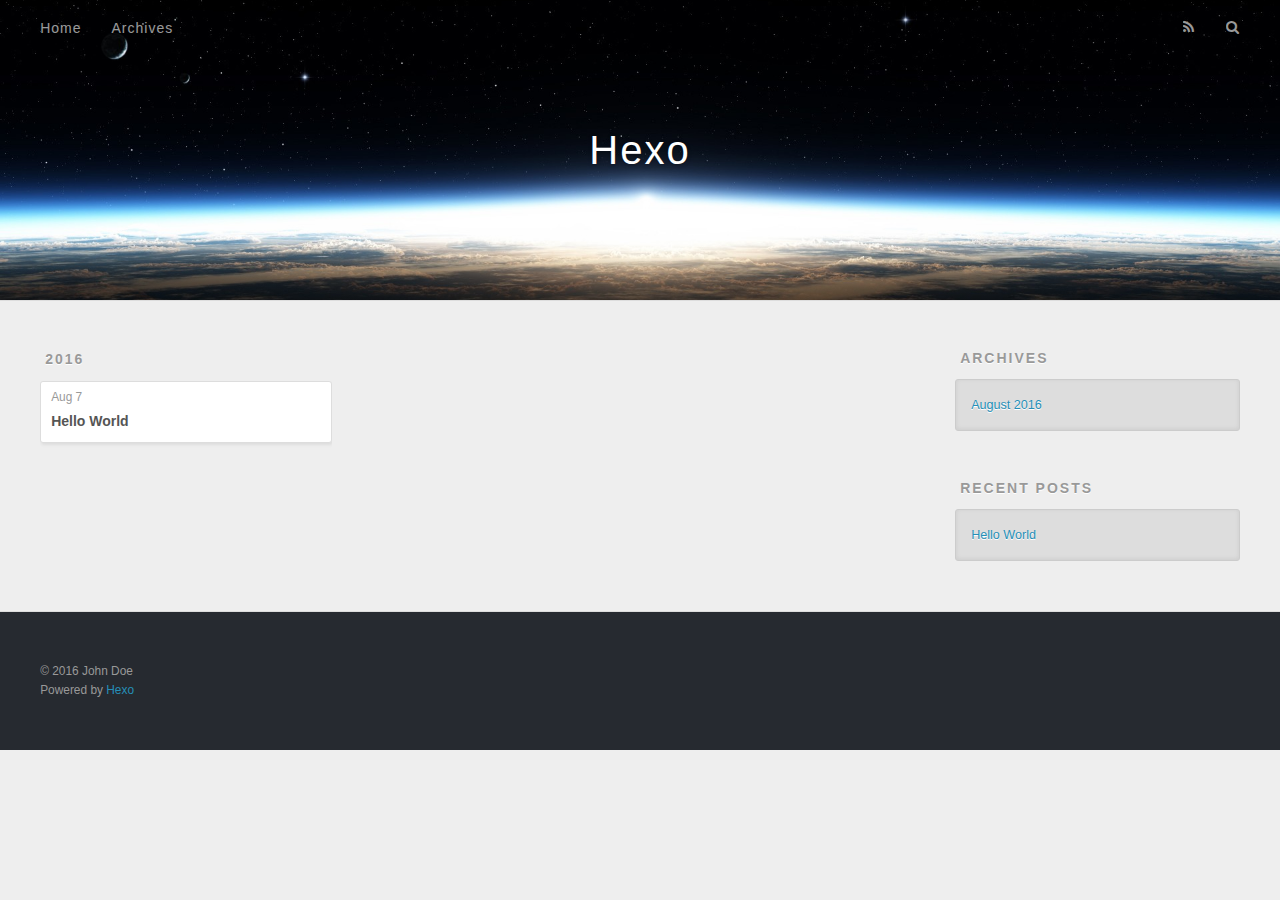
==== archives/index.html @ 3ae30cea "Site updated: 2016-08-07 13:28:28" ====
<!DOCTYPE html>
<html>
<head>
  <meta charset="utf-8">
  
  <title>Archives | Hexo</title>
  <meta name="viewport" content="width=device-width, initial-scale=1, maximum-scale=1">
  <meta property="og:type" content="website">
<meta property="og:title" content="Hexo">
<meta property="og:url" content="http://yoursite.com/archives/index.html">
<meta property="og:site_name" content="Hexo">
<meta name="twitter:card" content="summary">
<meta name="twitter:title" content="Hexo">
  
    <link rel="alternate" href="/atom.xml" title="Hexo" type="application/atom+xml">
  
  
    <link rel="icon" href="/favicon.png">
  
  
    <link href="//fonts.googleapis.com/css?family=Source+Code+Pro" rel="stylesheet" type="text/css">
  
  <link rel="stylesheet" href="/css/style.css">
  

</head>

<body>
  <div id="container">
    <div id="wrap">
      <header id="header">
  <div id="banner"></div>
  <div id="header-outer" class="outer">
    <div id="header-title" class="inner">
      <h1 id="logo-wrap">
        <a href="/" id="logo">Hexo</a>
      </h1>
      
    </div>
    <div id="header-inner" class="inner">
      <nav id="main-nav">
        <a id="main-nav-toggle" class="nav-icon"></a>
        
          <a class="main-nav-link" href="/">Home</a>
        
          <a class="main-nav-link" href="/archives">Archives</a>
        
      </nav>
      <nav id="sub-nav">
        
          <a id="nav-rss-link" class="nav-icon" href="/atom.xml" title="RSS Feed"></a>
        
        <a id="nav-search-btn" class="nav-icon" title="Search"></a>
      </nav>
      <div id="search-form-wrap">
        <form action="//google.com/search" method="get" accept-charset="UTF-8" class="search-form"><input type="search" name="q" results="0" class="search-form-input" placeholder="Search"><button type="submit" class="search-form-submit">&#xF002;</button><input type="hidden" name="sitesearch" value="http://yoursite.com"></form>
      </div>
    </div>
  </div>
</header>
      <div class="outer">
        <section id="main">
  
  
    
    
      
      
      <section class="archives-wrap">
        <div class="archive-year-wrap">
          <a href="/archives/2016" class="archive-year">2016</a>
        </div>
        <div class="archives">
    
    <article class="archive-article archive-type-post">
  <div class="archive-article-inner">
    <header class="archive-article-header">
      <a href="/2016/08/07/hello-world/" class="archive-article-date">
  <time datetime="2016-08-07T04:17:36.075Z" itemprop="datePublished">Aug 7</time>
</a>
      
  
    <h1 itemprop="name">
      <a class="archive-article-title" href="/2016/08/07/hello-world/">Hello World</a>
    </h1>
  

    </header>
  </div>
</article>
  
  
    </div></section>
  

</section>
        
          <aside id="sidebar">
  
    

  
    

  
    
  
    
  <div class="widget-wrap">
    <h3 class="widget-title">Archives</h3>
    <div class="widget">
      <ul class="archive-list"><li class="archive-list-item"><a class="archive-list-link" href="/archives/2016/08/">August 2016</a></li></ul>
    </div>
  </div>


  
    
  <div class="widget-wrap">
    <h3 class="widget-title">Recent Posts</h3>
    <div class="widget">
      <ul>
        
          <li>
            <a href="/2016/08/07/hello-world/">Hello World</a>
          </li>
        
      </ul>
    </div>
  </div>

  
</aside>
        
      </div>
      <footer id="footer">
  
  <div class="outer">
    <div id="footer-info" class="inner">
      &copy; 2016 John Doe<br>
      Powered by <a href="http://hexo.io/" target="_blank">Hexo</a>
    </div>
  </div>
</footer>
    </div>
    <nav id="mobile-nav">
  
    <a href="/" class="mobile-nav-link">Home</a>
  
    <a href="/archives" class="mobile-nav-link">Archives</a>
  
</nav>
    

<script src="//ajax.googleapis.com/ajax/libs/jquery/2.0.3/jquery.min.js"></script>


  <link rel="stylesheet" href="/fancybox/jquery.fancybox.css">
  <script src="/fancybox/jquery.fancybox.pack.js"></script>


<script src="/js/script.js"></script>

  </div>
</body>
</html>
---- css/style.css ----
body {
  width: 100%;
}
body:before,
body:after {
  content: "";
  display: table;
}
body:after {
  clear: both;
}
html,
body,
div,
span,
applet,
object,
iframe,
h1,
h2,
h3,
h4,
h5,
h6,
p,
blockquote,
pre,
a,
abbr,
acronym,
address,
big,
cite,
code,
del,
dfn,
em,
img,
ins,
kbd,
q,
s,
samp,
small,
strike,
strong,
sub,
sup,
tt,
var,
dl,
dt,
dd,
ol,
ul,
li,
fieldset,
form,
label,
legend,
table,
caption,
tbody,
tfoot,
thead,
tr,
th,
td {
  margin: 0;
  padding: 0;
  border: 0;
  outline: 0;
  font-weight: inherit;
  font-style: inherit;
  font-family: inherit;
  font-size: 100%;
  vertical-align: baseline;
}
body {
  line-height: 1;
  color: #000;
  background: #fff;
}
ol,
ul {
  list-style: none;
}
table {
  border-collapse: separate;
  border-spacing: 0;
  vertical-align: middle;
}
caption,
th,
td {
  text-align: left;
  font-weight: normal;
  vertical-align: middle;
}
a img {
  border: none;
}
input,
button {
  margin: 0;
  padding: 0;
}
input::-moz-focus-inner,
button::-moz-focus-inner {
  border: 0;
  padding: 0;
}
@font-face {
  font-family: FontAwesome;
  font-style: normal;
  font-weight: normal;
  src: url("fonts/fontawesome-webfont.eot?v=#4.0.3");
  src: url("fonts/fontawesome-webfont.eot?#iefix&v=#4.0.3") format("embedded-opentype"), url("fonts/fontawesome-webfont.woff?v=#4.0.3") format("woff"), url("fonts/fontawesome-webfont.ttf?v=#4.0.3") format("truetype"), url("fonts/fontawesome-webfont.svg#fontawesomeregular?v=#4.0.3") format("svg");
}
html,
body,
#container {
  height: 100%;
}
body {
  background: #eee;
  font: 14px "Helvetica Neue", Helvetica, Arial, sans-serif;
  -webkit-text-size-adjust: 100%;
}
.outer {
  max-width: 1220px;
  margin: 0 auto;
  padding: 0 20px;
}
.outer:before,
.outer:after {
  content: "";
  display: table;
}
.outer:after {
  clear: both;
}
.inner {
  display: inline;
  float: left;
  width: 98.33333333333333%;
  margin: 0 0.833333333333333%;
}
.left,
.alignleft {
  float: left;
}
.right,
.alignright {
  float: right;
}
.clear {
  clear: both;
}
#container {
  position: relative;
}
.mobile-nav-on {
  overflow: hidden;
}
#wrap {
  height: 100%;
  width: 100%;
  position: absolute;
  top: 0;
  left: 0;
  -webkit-transition: 0.2s ease-out;
  -moz-transition: 0.2s ease-out;
  -ms-transition: 0.2s ease-out;
  transition: 0.2s ease-out;
  z-index: 1;
  background: #eee;
}
.mobile-nav-on #wrap {
  left: 280px;
}
@media screen and (min-width: 768px) {
  #main {
    display: inline;
    float: left;
    width: 73.33333333333333%;
    margin: 0 0.833333333333333%;
  }
}
.article-date,
.article-category-link,
.archive-year,
.widget-title {
  text-decoration: none;
  text-transform: uppercase;
  letter-spacing: 2px;
  color: #999;
  margin-bottom: 1em;
  margin-left: 5px;
  line-height: 1em;
  text-shadow: 0 1px #fff;
  font-weight: bold;
}
.article-inner,
.archive-article-inner {
  background: #fff;
  -webkit-box-shadow: 1px 2px 3px #ddd;
  box-shadow: 1px 2px 3px #ddd;
  border: 1px solid #ddd;
  border-radius: 3px;
}
.article-entry h1,
.widget h1 {
  font-size: 2em;
}
.article-entry h2,
.widget h2 {
  font-size: 1.5em;
}
.article-entry h3,
.widget h3 {
  font-size: 1.3em;
}
.article-entry h4,
.widget h4 {
  font-size: 1.2em;
}
.article-entry h5,
.widget h5 {
  font-size: 1em;
}
.article-entry h6,
.widget h6 {
  font-size: 1em;
  color: #999;
}
.article-entry hr,
.widget hr {
  border: 1px dashed #ddd;
}
.article-entry strong,
.widget strong {
  font-weight: bold;
}
.article-entry em,
.widget em,
.article-entry cite,
.widget cite {
  font-style: italic;
}
.article-entry sup,
.widget sup,
.article-entry sub,
.widget sub {
  font-size: 0.75em;
  line-height: 0;
  position: relative;
  vertical-align: baseline;
}
.article-entry sup,
.widget sup {
  top: -0.5em;
}
.article-entry sub,
.widget sub {
  bottom: -0.2em;
}
.article-entry small,
.widget small {
  font-size: 0.85em;
}
.article-entry acronym,
.widget acronym,
.article-entry abbr,
.widget abbr {
  border-bottom: 1px dotted;
}
.article-entry ul,
.widget ul,
.article-entry ol,
.widget ol,
.article-entry dl,
.widget dl {
  margin: 0 20px;
  line-height: 1.6em;
}
.article-entry ul ul,
.widget ul ul,
.article-entry ol ul,
.widget ol ul,
.article-entry ul ol,
.widget ul ol,
.article-entry ol ol,
.widget ol ol {
  margin-top: 0;
  margin-bottom: 0;
}
.article-entry ul,
.widget ul {
  list-style: disc;
}
.article-entry ol,
.widget ol {
  list-style: decimal;
}
.article-entry dt,
.widget dt {
  font-weight: bold;
}
#header {
  height: 300px;
  position: relative;
  border-bottom: 1px solid #ddd;
}
#header:before,
#header:after {
  content: "";
  position: absolute;
  left: 0;
  right: 0;
  height: 40px;
}
#header:before {
  top: 0;
  background: -webkit-linear-gradient(rgba(0,0,0,0.2), transparent);
  background: -moz-linear-gradient(rgba(0,0,0,0.2), transparent);
  background: -ms-linear-gradient(rgba(0,0,0,0.2), transparent);
  background: linear-gradient(rgba(0,0,0,0.2), transparent);
}
#header:after {
  bottom: 0;
  background: -webkit-linear-gradient(transparent, rgba(0,0,0,0.2));
  background: -moz-linear-gradient(transparent, rgba(0,0,0,0.2));
  background: -ms-linear-gradient(transparent, rgba(0,0,0,0.2));
  background: linear-gradient(transparent, rgba(0,0,0,0.2));
}
#header-outer {
  height: 100%;
  position: relative;
}
#header-inner {
  position: relative;
  overflow: hidden;
}
#banner {
  position: absolute;
  top: 0;
  left: 0;
  width: 100%;
  height: 100%;
  background: url("images/banner.jpg") center #000;
  -webkit-background-size: cover;
  -moz-background-size: cover;
  background-size: cover;
  z-index: -1;
}
#header-title {
  text-align: center;
  height: 40px;
  position: absolute;
  top: 50%;
  left: 0;
  margin-top: -20px;
}
#logo,
#subtitle {
  text-decoration: none;
  color: #fff;
  font-weight: 300;
  text-shadow: 0 1px 4px rgba(0,0,0,0.3);
}
#logo {
  font-size: 40px;
  line-height: 40px;
  letter-spacing: 2px;
}
#subtitle {
  font-size: 16px;
  line-height: 16px;
  letter-spacing: 1px;
}
#subtitle-wrap {
  margin-top: 16px;
}
#main-nav {
  float: left;
  margin-left: -15px;
}
.nav-icon,
.main-nav-link {
  float: left;
  color: #fff;
  opacity: 0.6;
  text-decoration: none;
  text-shadow: 0 1px rgba(0,0,0,0.2);
  -webkit-transition: opacity 0.2s;
  -moz-transition: opacity 0.2s;
  -ms-transition: opacity 0.2s;
  transition: opacity 0.2s;
  display: block;
  padding: 20px 15px;
}
.nav-icon:hover,
.main-nav-link:hover {
  opacity: 1;
}
.nav-icon {
  font-family: FontAwesome;
  text-align: center;
  font-size: 14px;
  width: 14px;
  height: 14px;
  padding: 20px 15px;
  position: relative;
  cursor: pointer;
}
.main-nav-link {
  font-weight: 300;
  letter-spacing: 1px;
}
@media screen and (max-width: 479px) {
  .main-nav-link {
    display: none;
  }
}
#main-nav-toggle {
  display: none;
}
#main-nav-toggle:before {
  content: "\f0c9";
}
@media screen and (max-width: 479px) {
  #main-nav-toggle {
    display: block;
  }
}
#sub-nav {
  float: right;
  margin-right: -15px;
}
#nav-rss-link:before {
  content: "\f09e";
}
#nav-search-btn:before {
  content: "\f002";
}
#search-form-wrap {
  position: absolute;
  top: 15px;
  width: 150px;
  height: 30px;
  right: -150px;
  opacity: 0;
  -webkit-transition: 0.2s ease-out;
  -moz-transition: 0.2s ease-out;
  -ms-transition: 0.2s ease-out;
  transition: 0.2s ease-out;
}
#search-form-wrap.on {
  opacity: 1;
  right: 0;
}
@media screen and (max-width: 479px) {
  #search-form-wrap {
    width: 100%;
    right: -100%;
  }
}
.search-form {
  position: absolute;
  top: 0;
  left: 0;
  right: 0;
  background: #fff;
  padding: 5px 15px;
  border-radius: 15px;
  -webkit-box-shadow: 0 0 10px rgba(0,0,0,0.3);
  box-shadow: 0 0 10px rgba(0,0,0,0.3);
}
.search-form-input {
  border: none;
  background: none;
  color: #555;
  width: 100%;
  font: 13px "Helvetica Neue", Helvetica, Arial, sans-serif;
  outline: none;
}
.search-form-input::-webkit-search-results-decoration,
.search-form-input::-webkit-search-cancel-button {
  -webkit-appearance: none;
}
.search-form-submit {
  position: absolute;
  top: 50%;
  right: 10px;
  margin-top: -7px;
  font: 13px FontAwesome;
  border: none;
  background: none;
  color: #bbb;
  cursor: pointer;
}
.search-form-submit:hover,
.search-form-submit:focus {
  color: #777;
}
.article {
  margin: 50px 0;
}
.article-inner {
  overflow: hidden;
}
.article-meta:before,
.article-meta:after {
  content: "";
  display: table;
}
.article-meta:after {
  clear: both;
}
.article-date {
  float: left;
}
.article-category {
  float: left;
  line-height: 1em;
  color: #ccc;
  text-shadow: 0 1px #fff;
  margin-left: 8px;
}
.article-category:before {
  content: "\2022";
}
.article-category-link {
  margin: 0 12px 1em;
}
.article-header {
  padding: 20px 20px 0;
}
.article-title {
  text-decoration: none;
  font-size: 2em;
  font-weight: bold;
  color: #555;
  line-height: 1.1em;
  -webkit-transition: color 0.2s;
  -moz-transition: color 0.2s;
  -ms-transition: color 0.2s;
  transition: color 0.2s;
}
a.article-title:hover {
  color: #258fb8;
}
.article-entry {
  color: #555;
  padding: 0 20px;
}
.article-entry:before,
.article-entry:after {
  content: "";
  display: table;
}
.article-entry:after {
  clear: both;
}
.article-entry p,
.article-entry table {
  line-height: 1.6em;
  margin: 1.6em 0;
}
.article-entry h1,
.article-entry h2,
.article-entry h3,
.article-entry h4,
.article-entry h5,
.article-entry h6 {
  font-weight: bold;
}
.article-entry h1,
.article-entry h2,
.article-entry h3,
.article-entry h4,
.article-entry h5,
.article-entry h6 {
  line-height: 1.1em;
  margin: 1.1em 0;
}
.article-entry a {
  color: #258fb8;
  text-decoration: none;
}
.article-entry a:hover {
  text-decoration: underline;
}
.article-entry ul,
.article-entry ol,
.article-entry dl {
  margin-top: 1.6em;
  margin-bottom: 1.6em;
}
.article-entry img,
.article-entry video {
  max-width: 100%;
  height: auto;
  display: block;
  margin: auto;
}
.article-entry iframe {
  border: none;
}
.article-entry table {
  width: 100%;
  border-collapse: collapse;
  border-spacing: 0;
}
.article-entry th {
  font-weight: bold;
  border-bottom: 3px solid #ddd;
  padding-bottom: 0.5em;
}
.article-entry td {
  border-bottom: 1px solid #ddd;
  padding: 10px 0;
}
.article-entry blockquote {
  font-family: Georgia, "Times New Roman", serif;
  font-size: 1.4em;
  margin: 1.6em 20px;
  text-align: center;
}
.article-entry blockquote footer {
  font-size: 14px;
  margin: 1.6em 0;
  font-family: "Helvetica Neue", Helvetica, Arial, sans-serif;
}
.article-entry blockquote footer cite:before {
  content: "—";
  padding: 0 0.5em;
}
.article-entry .pullquote {
  text-align: left;
  width: 45%;
  margin: 0;
}
.article-entry .pullquote.left {
  margin-left: 0.5em;
  margin-right: 1em;
}
.article-entry .pullquote.right {
  margin-right: 0.5em;
  margin-left: 1em;
}
.article-entry .caption {
  color: #999;
  display: block;
  font-size: 0.9em;
  margin-top: 0.5em;
  position: relative;
  text-align: center;
}
.article-entry .video-container {
  position: relative;
  padding-top: 56.25%;
  height: 0;
  overflow: hidden;
}
.article-entry .video-container iframe,
.article-entry .video-container object,
.article-entry .video-container embed {
  position: absolute;
  top: 0;
  left: 0;
  width: 100%;
  height: 100%;
  margin-top: 0;
}
.article-more-link a {
  display: inline-block;
  line-height: 1em;
  padding: 6px 15px;
  border-radius: 15px;
  background: #eee;
  color: #999;
  text-shadow: 0 1px #fff;
  text-decoration: none;
}
.article-more-link a:hover {
  background: #258fb8;
  color: #fff;
  text-decoration: none;
  text-shadow: 0 1px #1e7293;
}
.article-footer {
  font-size: 0.85em;
  line-height: 1.6em;
  border-top: 1px solid #ddd;
  padding-top: 1.6em;
  margin: 0 20px 20px;
}
.article-footer:before,
.article-footer:after {
  content: "";
  display: table;
}
.article-footer:after {
  clear: both;
}
.article-footer a {
  color: #999;
  text-decoration: none;
}
.article-footer a:hover {
  color: #555;
}
.article-tag-list-item {
  float: left;
  margin-right: 10px;
}
.article-tag-list-link:before {
  content: "#";
}
.article-comment-link {
  float: right;
}
.article-comment-link:before {
  content: "\f075";
  font-family: FontAwesome;
  padding-right: 8px;
}
.article-share-link {
  cursor: pointer;
  float: right;
  margin-left: 20px;
}
.article-share-link:before {
  content: "\f064";
  font-family: FontAwesome;
  padding-right: 6px;
}
#article-nav {
  position: relative;
}
#article-nav:before,
#article-nav:after {
  content: "";
  display: table;
}
#article-nav:after {
  clear: both;
}
@media screen and (min-width: 768px) {
  #article-nav {
    margin: 50px 0;
  }
  #article-nav:before {
    width: 8px;
    height: 8px;
    position: absolute;
    top: 50%;
    left: 50%;
    margin-top: -4px;
    margin-left: -4px;
    content: "";
    border-radius: 50%;
    background: #ddd;
    -webkit-box-shadow: 0 1px 2px #fff;
    box-shadow: 0 1px 2px #fff;
  }
}
.article-nav-link-wrap {
  text-decoration: none;
  text-shadow: 0 1px #fff;
  color: #999;
  -webkit-box-sizing: border-box;
  -moz-box-sizing: border-box;
  box-sizing: border-box;
  margin-top: 50px;
  text-align: center;
  display: block;
}
.article-nav-link-wrap:hover {
  color: #555;
}
@media screen and (min-width: 768px) {
  .article-nav-link-wrap {
    width: 50%;
    margin-top: 0;
  }
}
@media screen and (min-width: 768px) {
  #article-nav-newer {
    float: left;
    text-align: right;
    padding-right: 20px;
  }
}
@media screen and (min-width: 768px) {
  #article-nav-older {
    float: right;
    text-align: left;
    padding-left: 20px;
  }
}
.article-nav-caption {
  text-transform: uppercase;
  letter-spacing: 2px;
  color: #ddd;
  line-height: 1em;
  font-weight: bold;
}
#article-nav-newer .article-nav-caption {
  margin-right: -2px;
}
.article-nav-title {
  font-size: 0.85em;
  line-height: 1.6em;
  margin-top: 0.5em;
}
.article-share-box {
  position: absolute;
  display: none;
  background: #fff;
  -webkit-box-shadow: 1px 2px 10px rgba(0,0,0,0.2);
  box-shadow: 1px 2px 10px rgba(0,0,0,0.2);
  border-radius: 3px;
  margin-left: -145px;
  overflow: hidden;
  z-index: 1;
}
.article-share-box.on {
  display: block;
}
.article-share-input {
  width: 100%;
  background: none;
  -webkit-box-sizing: border-box;
  -moz-box-sizing: border-box;
  box-sizing: border-box;
  font: 14px "Helvetica Neue", Helvetica, Arial, sans-serif;
  padding: 0 15px;
  color: #555;
  outline: none;
  border: 1px solid #ddd;
  border-radius: 3px 3px 0 0;
  height: 36px;
  line-height: 36px;
}
.article-share-links {
  background: #eee;
}
.article-share-links:before,
.article-share-links:after {
  content: "";
  display: table;
}
.article-share-links:after {
  clear: both;
}
.article-share-twitter,
.article-share-facebook,
.article-share-pinterest,
.article-share-google {
  width: 50px;
  height: 36px;
  display: block;
  float: left;
  position: relative;
  color: #999;
  text-shadow: 0 1px #fff;
}
.article-share-twitter:before,
.article-share-facebook:before,
.article-share-pinterest:before,
.article-share-google:before {
  font-size: 20px;
  font-family: FontAwesome;
  width: 20px;
  height: 20px;
  position: absolute;
  top: 50%;
  left: 50%;
  margin-top: -10px;
  margin-left: -10px;
  text-align: center;
}
.article-share-twitter:hover,
.article-share-facebook:hover,
.article-share-pinterest:hover,
.article-share-google:hover {
  color: #fff;
}
.article-share-twitter:before {
  content: "\f099";
}
.article-share-twitter:hover {
  background: #00aced;
  text-shadow: 0 1px #008abe;
}
.article-share-facebook:before {
  content: "\f09a";
}
.article-share-facebook:hover {
  background: #3b5998;
  text-shadow: 0 1px #2f477a;
}
.article-share-pinterest:before {
  content: "\f0d2";
}
.article-share-pinterest:hover {
  background: #cb2027;
  text-shadow: 0 1px #a21a1f;
}
.article-share-google:before {
  content: "\f0d5";
}
.article-share-google:hover {
  background: #dd4b39;
  text-shadow: 0 1px #be3221;
}
.article-gallery {
  background: #000;
  position: relative;
}
.article-gallery-photos {
  position: relative;
  overflow: hidden;
}
.article-gallery-img {
  display: none;
  max-width: 100%;
}
.article-gallery-img:first-child {
  display: block;
}
.article-gallery-img.loaded {
  position: absolute;
  display: block;
}
.article-gallery-img img {
  display: block;
  max-width: 100%;
  margin: 0 auto;
}
#comments {
  background: #fff;
  -webkit-box-shadow: 1px 2px 3px #ddd;
  box-shadow: 1px 2px 3px #ddd;
  padding: 20px;
  border: 1px solid #ddd;
  border-radius: 3px;
  margin: 50px 0;
}
#comments a {
  color: #258fb8;
}
.archives-wrap {
  margin: 50px 0;
}
.archives:before,
.archives:after {
  content: "";
  display: table;
}
.archives:after {
  clear: both;
}
.archive-year-wrap {
  margin-bottom: 1em;
}
.archives {
  -webkit-column-gap: 10px;
  -moz-column-gap: 10px;
  column-gap: 10px;
}
@media screen and (min-width: 480px) and (max-width: 767px) {
  .archives {
    -webkit-column-count: 2;
    -moz-column-count: 2;
    column-count: 2;
  }
}
@media screen and (min-width: 768px) {
  .archives {
    -webkit-column-count: 3;
    -moz-column-count: 3;
    column-count: 3;
  }
}
.archive-article {
  -webkit-column-break-inside: avoid;
  page-break-inside: avoid;
  overflow: hidden;
  break-inside: avoid-column;
}
.archive-article-inner {
  padding: 10px;
  margin-bottom: 15px;
}
.archive-article-title {
  text-decoration: none;
  font-weight: bold;
  color: #555;
  -webkit-transition: color 0.2s;
  -moz-transition: color 0.2s;
  -ms-transition: color 0.2s;
  transition: color 0.2s;
  line-height: 1.6em;
}
.archive-article-title:hover {
  color: #258fb8;
}
.archive-article-footer {
  margin-top: 1em;
}
.archive-article-date {
  color: #999;
  text-decoration: none;
  font-size: 0.85em;
  line-height: 1em;
  margin-bottom: 0.5em;
  display: block;
}
#page-nav {
  margin: 50px auto;
  background: #fff;
  -webkit-box-shadow: 1px 2px 3px #ddd;
  box-shadow: 1px 2px 3px #ddd;
  border: 1px solid #ddd;
  border-radius: 3px;
  text-align: center;
  color: #999;
  overflow: hidden;
}
#page-nav:before,
#page-nav:after {
  content: "";
  display: table;
}
#page-nav:after {
  clear: both;
}
#page-nav a,
#page-nav span {
  padding: 10px 20px;
  line-height: 1;
  height: 2ex;
}
#page-nav a {
  color: #999;
  text-decoration: none;
}
#page-nav a:hover {
  background: #999;
  color: #fff;
}
#page-nav .prev {
  float: left;
}
#page-nav .next {
  float: right;
}
#page-nav .page-number {
  display: inline-block;
}
@media screen and (max-width: 479px) {
  #page-nav .page-number {
    display: none;
  }
}
#page-nav .current {
  color: #555;
  font-weight: bold;
}
#page-nav .space {
  color: #ddd;
}
#footer {
  background: #262a30;
  padding: 50px 0;
  border-top: 1px solid #ddd;
  color: #999;
}
#footer a {
  color: #258fb8;
  text-decoration: none;
}
#footer a:hover {
  text-decoration: underline;
}
#footer-info {
  line-height: 1.6em;
  font-size: 0.85em;
}
.article-entry pre,
.article-entry .highlight {
  background: #2d2d2d;
  margin: 0 -20px;
  padding: 15px 20px;
  border-style: solid;
  border-color: #ddd;
  border-width: 1px 0;
  overflow: auto;
  color: #ccc;
  line-height: 22.400000000000002px;
}
.article-entry .highlight .gutter pre,
.article-entry .gist .gist-file .gist-data .line-numbers {
  color: #666;
  font-size: 0.85em;
}
.article-entry pre,
.article-entry code {
  font-family: "Source Code Pro", Consolas, Monaco, Menlo, Consolas, monospace;
}
.article-entry code {
  background: #eee;
  text-shadow: 0 1px #fff;
  padding: 0 0.3em;
}
.article-entry pre code {
  background: none;
  text-shadow: none;
  padding: 0;
}
.article-entry .highlight pre {
  border: none;
  margin: 0;
  padding: 0;
}
.article-entry .highlight table {
  margin: 0;
  width: auto;
}
.article-entry .highlight td {
  border: none;
  padding: 0;
}
.article-entry .highlight figcaption {
  font-size: 0.85em;
  color: #999;
  line-height: 1em;
  margin-bottom: 1em;
}
.article-entry .highlight figcaption:before,
.article-entry .highlight figcaption:after {
  content: "";
  display: table;
}
.article-entry .highlight figcaption:after {
  clear: both;
}
.article-entry .highlight figcaption a {
  float: right;
}
.article-entry .highlight .gutter pre {
  text-align: right;
  padding-right: 20px;
}
.article-entry .highlight .line {
  height: 22.400000000000002px;
}
.article-entry .highlight .line.marked {
  background: #515151;
}
.article-entry .gist {
  margin: 0 -20px;
  border-style: solid;
  border-color: #ddd;
  border-width: 1px 0;
  background: #2d2d2d;
  padding: 15px 20px 15px 0;
}
.article-entry .gist .gist-file {
  border: none;
  font-family: "Source Code Pro", Consolas, Monaco, Menlo, Consolas, monospace;
  margin: 0;
}
.article-entry .gist .gist-file .gist-data {
  background: none;
  border: none;
}
.article-entry .gist .gist-file .gist-data .line-numbers {
  background: none;
  border: none;
  padding: 0 20px 0 0;
}
.article-entry .gist .gist-file .gist-data .line-data {
  padding: 0 !important;
}
.article-entry .gist .gist-file .highlight {
  margin: 0;
  padding: 0;
  border: none;
}
.article-entry .gist .gist-file .gist-meta {
  background: #2d2d2d;
  color: #999;
  font: 0.85em "Helvetica Neue", Helvetica, Arial, sans-serif;
  text-shadow: 0 0;
  padding: 0;
  margin-top: 1em;
  margin-left: 20px;
}
.article-entry .gist .gist-file .gist-meta a {
  color: #258fb8;
  font-weight: normal;
}
.article-entry .gist .gist-file .gist-meta a:hover {
  text-decoration: underline;
}
pre .comment,
pre .title {
  color: #999;
}
pre .variable,
pre .attribute,
pre .tag,
pre .regexp,
pre .ruby .constant,
pre .xml .tag .title,
pre .xml .pi,
pre .xml .doctype,
pre .html .doctype,
pre .css .id,
pre .css .class,
pre .css .pseudo {
  color: #f2777a;
}
pre .number,
pre .preprocessor,
pre .built_in,
pre .literal,
pre .params,
pre .constant {
  color: #f99157;
}
pre .class,
pre .ruby .class .title,
pre .css .rules .attribute {
  color: #9c9;
}
pre .string,
pre .value,
pre .inheritance,
pre .header,
pre .ruby .symbol,
pre .xml .cdata {
  color: #9c9;
}
pre .css .hexcolor {
  color: #6cc;
}
pre .function,
pre .python .decorator,
pre .python .title,
pre .ruby .function .title,
pre .ruby .title .keyword,
pre .perl .sub,
pre .javascript .title,
pre .coffeescript .title {
  color: #69c;
}
pre .keyword,
pre .javascript .function {
  color: #c9c;
}
@media screen and (max-width: 479px) {
  #mobile-nav {
    position: absolute;
    top: 0;
    left: 0;
    width: 280px;
    height: 100%;
    background: #191919;
    border-right: 1px solid #fff;
  }
}
@media screen and (max-width: 479px) {
  .mobile-nav-link {
    display: block;
    color: #999;
    text-decoration: none;
    padding: 15px 20px;
    font-weight: bold;
  }
  .mobile-nav-link:hover {
    color: #fff;
  }
}
@media screen and (min-width: 768px) {
  #sidebar {
    display: inline;
    float: left;
    width: 23.333333333333332%;
    margin: 0 0.833333333333333%;
  }
}
.widget-wrap {
  margin: 50px 0;
}
.widget {
  color: #777;
  text-shadow: 0 1px #fff;
  background: #ddd;
  -webkit-box-shadow: 0 -1px 4px #ccc inset;
  box-shadow: 0 -1px 4px #ccc inset;
  border: 1px solid #ccc;
  padding: 15px;
  border-radius: 3px;
}
.widget a {
  color: #258fb8;
  text-decoration: none;
}
.widget a:hover {
  text-decoration: underline;
}
.widget ul ul,
.widget ol ul,
.widget dl ul,
.widget ul ol,
.widget ol ol,
.widget dl ol,
.widget ul dl,
.widget ol dl,
.widget dl dl {
  margin-left: 15px;
  list-style: disc;
}
.widget {
  line-height: 1.6em;
  word-wrap: break-word;
  font-size: 0.9em;
}
.widget ul,
.widget ol {
  list-style: none;
  margin: 0;
}
.widget ul ul,
.widget ol ul,
.widget ul ol,
.widget ol ol {
  margin: 0 20px;
}
.widget ul ul,
.widget ol ul {
  list-style: disc;
}
.widget ul ol,
.widget ol ol {
  list-style: decimal;
}
.category-list-count,
.tag-list-count,
.archive-list-count {
  padding-left: 5px;
  color: #999;
  font-size: 0.85em;
}
.category-list-count:before,
.tag-list-count:before,
.archive-list-count:before {
  content: "(";
}
.category-list-count:after,
.tag-list-count:after,
.archive-list-count:after {
  content: ")";
}
.tagcloud a {
  margin-right: 5px;
  display: inline-block;
}
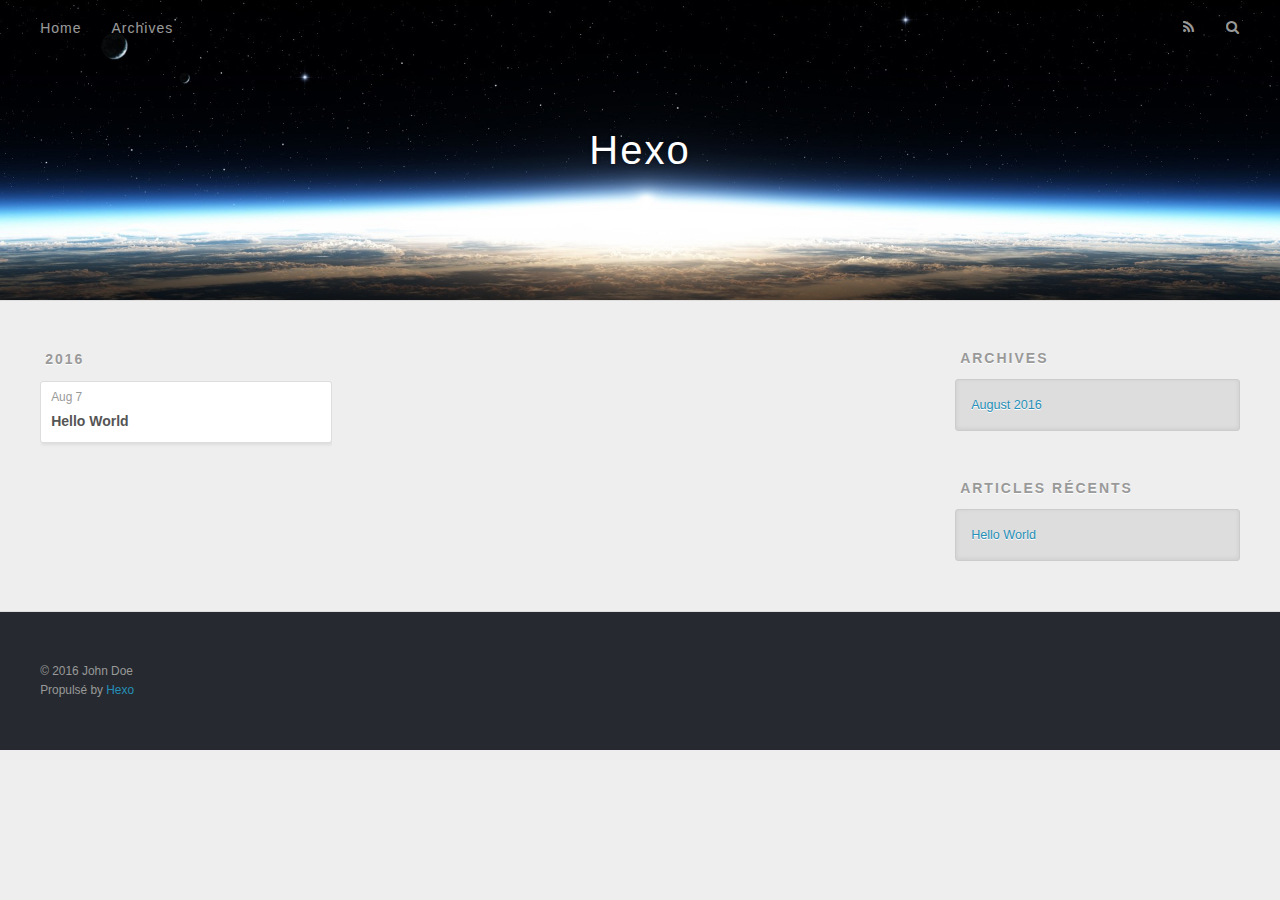
==== commit 9d4f449b: "Site updated: 2016-08-07 16:07:03" ====
--- a/archives/index.html
+++ b/archives/index.html
@@ -48,9 +48,9 @@
       </nav>
       <nav id="sub-nav">
         
-          <a id="nav-rss-link" class="nav-icon" href="/atom.xml" title="RSS Feed"></a>
+          <a id="nav-rss-link" class="nav-icon" href="/atom.xml" title="Flux RSS"></a>
         
-        <a id="nav-search-btn" class="nav-icon" title="Search"></a>
+        <a id="nav-search-btn" class="nav-icon" title="Rechercher"></a>
       </nav>
       <div id="search-form-wrap">
         <form action="//google.com/search" method="get" accept-charset="UTF-8" class="search-form"><input type="search" name="q" results="0" class="search-form-input" placeholder="Search"><button type="submit" class="search-form-submit">&#xF002;</button><input type="hidden" name="sitesearch" value="http://yoursite.com"></form>
@@ -117,7 +117,7 @@
   
     
   <div class="widget-wrap">
-    <h3 class="widget-title">Recent Posts</h3>
+    <h3 class="widget-title">Articles récents</h3>
     <div class="widget">
       <ul>
         
@@ -138,7 +138,7 @@
   <div class="outer">
     <div id="footer-info" class="inner">
       &copy; 2016 John Doe<br>
-      Powered by <a href="http://hexo.io/" target="_blank">Hexo</a>
+      Propulsé by <a href="http://hexo.io/" target="_blank">Hexo</a>
     </div>
   </div>
 </footer>
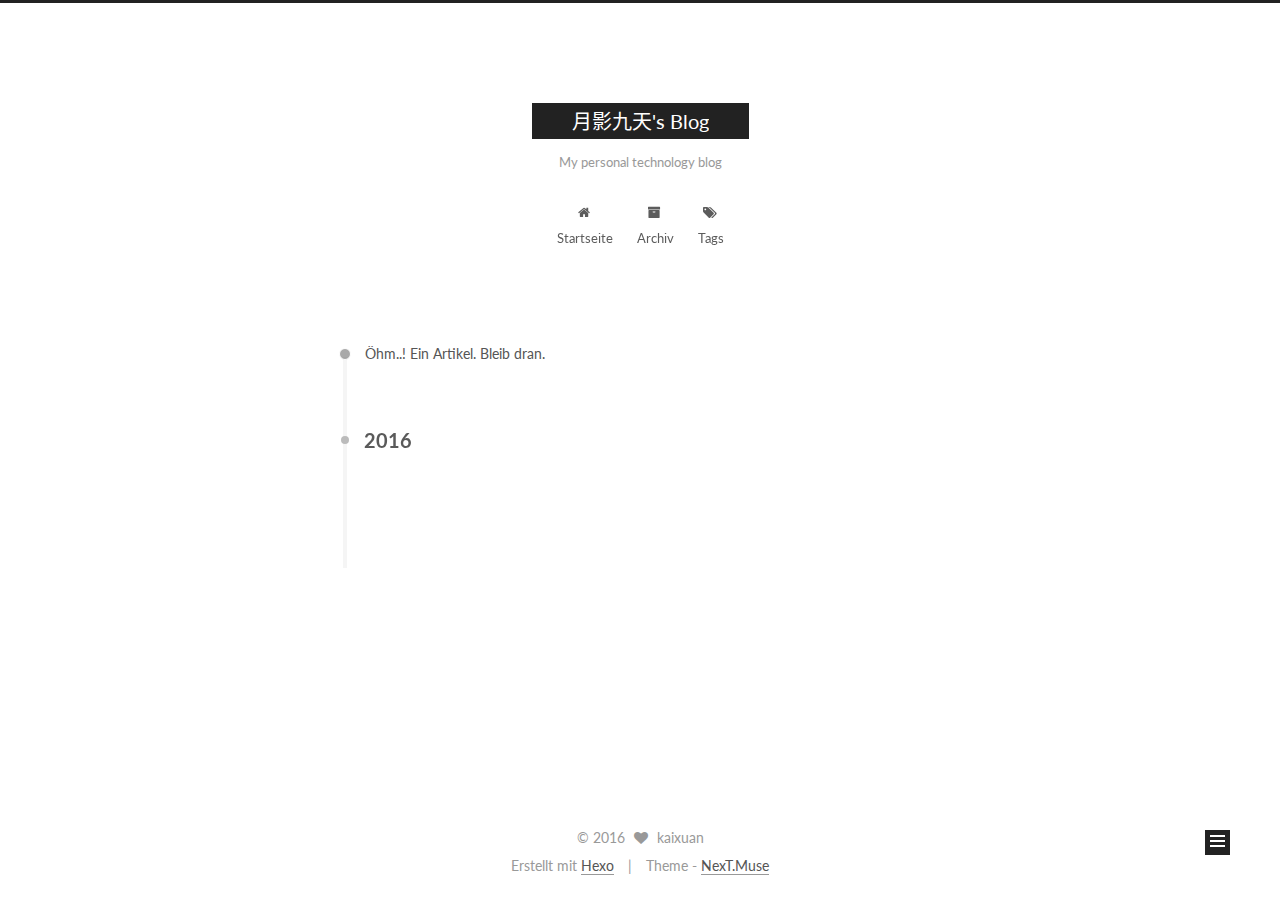
==== commit b5983a0e: "Site updated: 2016-08-07 17:14:22" ====
--- a/archives/index.html
+++ b/archives/index.html
@@ -1,166 +1,459 @@
-<!DOCTYPE html>
-<html>
+<!doctype html>
+
+
+
+  
+
+
+<html class="theme-next muse use-motion">
 <head>
-  <meta charset="utf-8">
-  
-  <title>Archives | Hexo</title>
-  <meta name="viewport" content="width=device-width, initial-scale=1, maximum-scale=1">
-  <meta property="og:type" content="website">
-<meta property="og:title" content="Hexo">
-<meta property="og:url" content="http://yoursite.com/archives/index.html">
-<meta property="og:site_name" content="Hexo">
+  <meta charset="UTF-8"/>
+<meta http-equiv="X-UA-Compatible" content="IE=edge,chrome=1" />
+<meta name="viewport" content="width=device-width, initial-scale=1, maximum-scale=1"/>
+
+
+
+<meta http-equiv="Cache-Control" content="no-transform" />
+<meta http-equiv="Cache-Control" content="no-siteapp" />
+
+
+
+
+
+
+
+
+
+
+
+
+  
+  
+  <link href="/vendors/fancybox/source/jquery.fancybox.css?v=2.1.5" rel="stylesheet" type="text/css" />
+
+
+
+
+  
+  
+  
+  
+
+  
+    
+    
+  
+
+  
+
+  
+
+  
+
+  
+
+  
+    
+    
+    <link href="//fonts.googleapis.com/css?family=Lato:300,300italic,400,400italic,700,700italic&subset=latin,latin-ext" rel="stylesheet" type="text/css">
+  
+
+
+
+
+
+
+<link href="/vendors/font-awesome/css/font-awesome.min.css?v=4.4.0" rel="stylesheet" type="text/css" />
+
+<link href="/css/main.css?v=5.0.1" rel="stylesheet" type="text/css" />
+
+
+  <meta name="keywords" content="Hexo, NexT" />
+
+
+
+
+
+
+
+
+  <link rel="shortcut icon" type="image/x-icon" href="/favicon.ico?v=5.0.1" />
+
+
+
+
+
+
+<meta property="og:type" content="website">
+<meta property="og:title" content="月影九天's Blog">
+<meta property="og:url" content="http://kaixuan.me/archives/index.html">
+<meta property="og:site_name" content="月影九天's Blog">
 <meta name="twitter:card" content="summary">
-<meta name="twitter:title" content="Hexo">
-  
-    <link rel="alternate" href="/atom.xml" title="Hexo" type="application/atom+xml">
-  
-  
-    <link rel="icon" href="/favicon.png">
-  
-  
-    <link href="//fonts.googleapis.com/css?family=Source+Code+Pro" rel="stylesheet" type="text/css">
-  
-  <link rel="stylesheet" href="/css/style.css">
-  
-
+<meta name="twitter:title" content="月影九天's Blog">
+
+
+
+<script type="text/javascript" id="hexo.configuration">
+  var NexT = window.NexT || {};
+  var CONFIG = {
+    scheme: 'Muse',
+    sidebar: {"position":"left","display":"post"},
+    fancybox: true,
+    motion: true,
+    duoshuo: {
+      userId: 0,
+      author: 'Author'
+    }
+  };
+</script>
+
+  <title> Archiv | 月影九天's Blog </title>
 </head>
 
-<body>
-  <div id="container">
-    <div id="wrap">
-      <header id="header">
-  <div id="banner"></div>
-  <div id="header-outer" class="outer">
-    <div id="header-title" class="inner">
-      <h1 id="logo-wrap">
-        <a href="/" id="logo">Hexo</a>
+<body itemscope itemtype="http://schema.org/WebPage" lang="zh-CN">
+
+  
+
+
+
+
+
+
+
+
+
+
+  
+  
+    
+  
+
+  <div class="container one-collumn sidebar-position-left  page-archive  ">
+    <div class="headband"></div>
+
+    <header id="header" class="header" itemscope itemtype="http://schema.org/WPHeader">
+      <div class="header-inner"><div class="site-meta ">
+  
+
+  <div class="custom-logo-site-title">
+    <a href="/"  class="brand" rel="start">
+      <span class="logo-line-before"><i></i></span>
+      <span class="site-title">月影九天's Blog</span>
+      <span class="logo-line-after"><i></i></span>
+    </a>
+  </div>
+  <p class="site-subtitle">My personal technology blog</p>
+</div>
+
+<div class="site-nav-toggle">
+  <button>
+    <span class="btn-bar"></span>
+    <span class="btn-bar"></span>
+    <span class="btn-bar"></span>
+  </button>
+</div>
+
+<nav class="site-nav">
+  
+
+  
+    <ul id="menu" class="menu">
+      
+        
+        <li class="menu-item menu-item-home">
+          <a href="/" rel="section">
+            
+              <i class="menu-item-icon fa fa-fw fa-home"></i> <br />
+            
+            Startseite
+          </a>
+        </li>
+      
+        
+        <li class="menu-item menu-item-archives">
+          <a href="/archives" rel="section">
+            
+              <i class="menu-item-icon fa fa-fw fa-archive"></i> <br />
+            
+            Archiv
+          </a>
+        </li>
+      
+        
+        <li class="menu-item menu-item-tags">
+          <a href="/tags" rel="section">
+            
+              <i class="menu-item-icon fa fa-fw fa-tags"></i> <br />
+            
+            Tags
+          </a>
+        </li>
+      
+
+      
+    </ul>
+  
+
+  
+</nav>
+
+ </div>
+    </header>
+
+    <main id="main" class="main">
+      <div class="main-inner">
+        <div class="content-wrap">
+          <div id="content" class="content">
+            
+
+  <section id="posts" class="posts-collapse">
+    <span class="archive-move-on"></span>
+
+    <span class="archive-page-counter">
+      
+      
+      
+        
+      
+      Öhm..! Ein Artikel. Bleib dran.
+    </span>
+
+    
+
+      
+      
+      
+
+      
+        
+        <div class="collection-title">
+          <h2 class="archive-year motion-element" id="archive-year-2016">2016</h2>
+        </div>
+      
+      
+
+      
+
+  <article class="post post-type-normal" itemscope itemtype="http://schema.org/Article">
+    <header class="post-header">
+
+      <h1 class="post-title">
+        
+            <a class="post-title-link" href="/2016/08/07/hello-world/" itemprop="url">
+              
+                <span itemprop="name">Hello World</span>
+              
+            </a>
+        
       </h1>
-      
-    </div>
-    <div id="header-inner" class="inner">
-      <nav id="main-nav">
-        <a id="main-nav-toggle" class="nav-icon"></a>
-        
-          <a class="main-nav-link" href="/">Home</a>
-        
-          <a class="main-nav-link" href="/archives">Archives</a>
-        
-      </nav>
-      <nav id="sub-nav">
-        
-          <a id="nav-rss-link" class="nav-icon" href="/atom.xml" title="Flux RSS"></a>
-        
-        <a id="nav-search-btn" class="nav-icon" title="Rechercher"></a>
-      </nav>
-      <div id="search-form-wrap">
-        <form action="//google.com/search" method="get" accept-charset="UTF-8" class="search-form"><input type="search" name="q" results="0" class="search-form-input" placeholder="Search"><button type="submit" class="search-form-submit">&#xF002;</button><input type="hidden" name="sitesearch" value="http://yoursite.com"></form>
+
+      <div class="post-meta">
+        <time class="post-time" itemprop="dateCreated"
+              datetime="2016-08-07T12:17:36+08:00"
+              content="2016-08-07" >
+          08-07
+        </time>
       </div>
+
+    </header>
+  </article>
+
+
+
+    
+
+  </section>
+
+  
+
+
+
+          </div>
+          
+
+
+          
+
+        </div>
+        
+          
+  
+  <div class="sidebar-toggle">
+    <div class="sidebar-toggle-line-wrap">
+      <span class="sidebar-toggle-line sidebar-toggle-line-first"></span>
+      <span class="sidebar-toggle-line sidebar-toggle-line-middle"></span>
+      <span class="sidebar-toggle-line sidebar-toggle-line-last"></span>
     </div>
   </div>
-</header>
-      <div class="outer">
-        <section id="main">
-  
-  
-    
-    
-      
-      
-      <section class="archives-wrap">
-        <div class="archive-year-wrap">
-          <a href="/archives/2016" class="archive-year">2016</a>
+
+  <aside id="sidebar" class="sidebar">
+    <div class="sidebar-inner">
+
+      
+
+      
+
+      <section class="site-overview sidebar-panel  sidebar-panel-active ">
+        <div class="site-author motion-element" itemprop="author" itemscope itemtype="http://schema.org/Person">
+          <img class="site-author-image" itemprop="image"
+               src="/images/avatar.gif"
+               alt="kaixuan" />
+          <p class="site-author-name" itemprop="name">kaixuan</p>
+          <p class="site-description motion-element" itemprop="description"></p>
         </div>
-        <div class="archives">
-    
-    <article class="archive-article archive-type-post">
-  <div class="archive-article-inner">
-    <header class="archive-article-header">
-      <a href="/2016/08/07/hello-world/" class="archive-article-date">
-  <time datetime="2016-08-07T04:17:36.075Z" itemprop="datePublished">Aug 7</time>
-</a>
-      
-  
-    <h1 itemprop="name">
-      <a class="archive-article-title" href="/2016/08/07/hello-world/">Hello World</a>
-    </h1>
-  
-
-    </header>
-  </div>
-</article>
-  
-  
-    </div></section>
-  
-
-</section>
-        
-          <aside id="sidebar">
-  
-    
-
-  
-    
-
-  
-    
-  
-    
-  <div class="widget-wrap">
-    <h3 class="widget-title">Archives</h3>
-    <div class="widget">
-      <ul class="archive-list"><li class="archive-list-item"><a class="archive-list-link" href="/archives/2016/08/">August 2016</a></li></ul>
+        <nav class="site-state motion-element">
+          <div class="site-state-item site-state-posts">
+            <a href="/archives">
+              <span class="site-state-item-count">1</span>
+              <span class="site-state-item-name">Artikel</span>
+            </a>
+          </div>
+
+          
+
+          
+
+        </nav>
+
+        
+
+        <div class="links-of-author motion-element">
+          
+        </div>
+
+        
+        
+
+        
+        
+
+      </section>
+
+      
+
+    </div>
+  </aside>
+
+
+        
+      </div>
+    </main>
+
+    <footer id="footer" class="footer">
+      <div class="footer-inner">
+        <div class="copyright" >
+  
+  &copy; 
+  <span itemprop="copyrightYear">2016</span>
+  <span class="with-love">
+    <i class="fa fa-heart"></i>
+  </span>
+  <span class="author" itemprop="copyrightHolder">kaixuan</span>
+</div>
+
+<div class="powered-by">
+  Erstellt mit  <a class="theme-link" href="http://hexo.io">Hexo</a>
+</div>
+
+<div class="theme-info">
+  Theme -
+  <a class="theme-link" href="https://github.com/iissnan/hexo-theme-next">
+    NexT.Muse
+  </a>
+</div>
+
+        
+
+        
+      </div>
+    </footer>
+
+    <div class="back-to-top">
+      <i class="fa fa-arrow-up"></i>
     </div>
   </div>
 
-
-  
-    
-  <div class="widget-wrap">
-    <h3 class="widget-title">Articles récents</h3>
-    <div class="widget">
-      <ul>
-        
-          <li>
-            <a href="/2016/08/07/hello-world/">Hello World</a>
-          </li>
-        
-      </ul>
-    </div>
-  </div>
-
-  
-</aside>
-        
-      </div>
-      <footer id="footer">
-  
-  <div class="outer">
-    <div id="footer-info" class="inner">
-      &copy; 2016 John Doe<br>
-      Propulsé by <a href="http://hexo.io/" target="_blank">Hexo</a>
-    </div>
-  </div>
-</footer>
-    </div>
-    <nav id="mobile-nav">
-  
-    <a href="/" class="mobile-nav-link">Home</a>
-  
-    <a href="/archives" class="mobile-nav-link">Archives</a>
-  
-</nav>
-    
-
-<script src="//ajax.googleapis.com/ajax/libs/jquery/2.0.3/jquery.min.js"></script>
-
-
-  <link rel="stylesheet" href="/fancybox/jquery.fancybox.css">
-  <script src="/fancybox/jquery.fancybox.pack.js"></script>
-
-
-<script src="/js/script.js"></script>
-
-  </div>
+  
+
+<script type="text/javascript">
+  if (Object.prototype.toString.call(window.Promise) !== '[object Function]') {
+    window.Promise = null;
+  }
+</script>
+
+
+
+
+
+
+
+
+
+  
+
+
+
+  
+  <script type="text/javascript" src="/vendors/jquery/index.js?v=2.1.3"></script>
+
+  
+  <script type="text/javascript" src="/vendors/fastclick/lib/fastclick.min.js?v=1.0.6"></script>
+
+  
+  <script type="text/javascript" src="/vendors/jquery_lazyload/jquery.lazyload.js?v=1.9.7"></script>
+
+  
+  <script type="text/javascript" src="/vendors/velocity/velocity.min.js?v=1.2.1"></script>
+
+  
+  <script type="text/javascript" src="/vendors/velocity/velocity.ui.min.js?v=1.2.1"></script>
+
+  
+  <script type="text/javascript" src="/vendors/fancybox/source/jquery.fancybox.pack.js?v=2.1.5"></script>
+
+
+  
+
+
+  <script type="text/javascript" src="/js/src/utils.js?v=5.0.1"></script>
+
+  <script type="text/javascript" src="/js/src/motion.js?v=5.0.1"></script>
+
+
+
+  
+  
+
+  
+  
+    <script type="text/javascript" id="motion.page.archive">
+      $('.archive-year').velocity('transition.slideLeftIn');
+    </script>
+  
+
+
+  
+
+
+  <script type="text/javascript" src="/js/src/bootstrap.js?v=5.0.1"></script>
+
+
+
+  
+
+
+
+  
+
+
+
+  
+  
+  
+
+  
+
+  
+
 </body>
-</html>+</html>
--- a/css/main.css
+++ b/css/main.css
@@ -0,0 +1,2182 @@
+/* normalize.css v3.0.2 | MIT License | git.io/normalize */
+html {
+  font-family: sans-serif; /* 1 */
+  -ms-text-size-adjust: 100%; /* 2 */
+  -webkit-text-size-adjust: 100%; /* 2 */
+}
+body {
+  margin: 0;
+}
+article,
+aside,
+details,
+figcaption,
+figure,
+footer,
+header,
+hgroup,
+main,
+menu,
+nav,
+section,
+summary {
+  display: block;
+}
+audio,
+canvas,
+progress,
+video {
+  display: inline-block; /* 1 */
+  vertical-align: baseline; /* 2 */
+}
+audio:not([controls]) {
+  display: none;
+  height: 0;
+}
+[hidden],
+template {
+  display: none;
+}
+a {
+  background-color: transparent;
+}
+a:active,
+a:hover {
+  outline: 0;
+}
+abbr[title] {
+  border-bottom: 1px dotted;
+}
+b,
+strong {
+  font-weight: bold;
+}
+dfn {
+  font-style: italic;
+}
+h1 {
+  font-size: 2em;
+  margin: 0.67em 0;
+}
+mark {
+  background: #ff0;
+  color: #000;
+}
+small {
+  font-size: 80%;
+}
+sub,
+sup {
+  font-size: 75%;
+  line-height: 0;
+  position: relative;
+  vertical-align: baseline;
+}
+sup {
+  top: -0.5em;
+}
+sub {
+  bottom: -0.25em;
+}
+img {
+  border: 0;
+}
+svg:not(:root) {
+  overflow: hidden;
+}
+figure {
+  margin: 1em 40px;
+}
+hr {
+  -moz-box-sizing: content-box;
+  box-sizing: content-box;
+  height: 0;
+}
+pre {
+  overflow: auto;
+}
+code,
+kbd,
+pre,
+samp {
+  font-family: monospace, monospace;
+  font-size: 1em;
+}
+button,
+input,
+optgroup,
+select,
+textarea {
+  color: inherit; /* 1 */
+  font: inherit; /* 2 */
+  margin: 0; /* 3 */
+}
+button {
+  overflow: visible;
+}
+button,
+select {
+  text-transform: none;
+}
+button,
+html input[type="button"],
+input[type="reset"],
+input[type="submit"] {
+  -webkit-appearance: button; /* 2 */
+  cursor: pointer; /* 3 */
+}
+button[disabled],
+html input[disabled] {
+  cursor: default;
+}
+button::-moz-focus-inner,
+input::-moz-focus-inner {
+  border: 0;
+  padding: 0;
+}
+input {
+  line-height: normal;
+}
+input[type="checkbox"],
+input[type="radio"] {
+  box-sizing: border-box; /* 1 */
+  padding: 0; /* 2 */
+}
+input[type="number"]::-webkit-inner-spin-button,
+input[type="number"]::-webkit-outer-spin-button {
+  height: auto;
+}
+input[type="search"] {
+  -webkit-appearance: textfield; /* 1 */
+  -moz-box-sizing: content-box;
+  -webkit-box-sizing: content-box; /* 2 */
+  box-sizing: content-box;
+}
+input[type="search"]::-webkit-search-cancel-button,
+input[type="search"]::-webkit-search-decoration {
+  -webkit-appearance: none;
+}
+fieldset {
+  border: 1px solid #c0c0c0;
+  margin: 0 2px;
+  padding: 0.35em 0.625em 0.75em;
+}
+legend {
+  border: 0; /* 1 */
+  padding: 0; /* 2 */
+}
+textarea {
+  overflow: auto;
+}
+optgroup {
+  font-weight: bold;
+}
+table {
+  border-collapse: collapse;
+  border-spacing: 0;
+}
+td,
+th {
+  padding: 0;
+}
+::selection {
+  background: #262a30;
+  color: #fff;
+}
+body {
+  position: relative;
+  font-family: 'Lato', "PingFang SC", "Microsoft YaHei", sans-serif;
+  font-size: 14px;
+  line-height: 2;
+  color: #555;
+  background: #fff;
+}
+@media (max-width: 767px) {
+  body {
+    padding-right: 0 !important;
+  }
+}
+@media (min-width: 768px) and (max-width: 991px) {
+  body {
+    padding-right: 0 !important;
+  }
+}
+@media (min-width: 1600px) {
+  body {
+    font-size: 16px;
+  }
+}
+h1,
+h2,
+h3,
+h4,
+h5,
+h6 {
+  margin: 0;
+  padding: 0;
+  font-weight: bold;
+  line-height: 1.5;
+  font-family: 'Lato', "PingFang SC", "Microsoft YaHei", sans-serif;
+}
+h2,
+h3,
+h4,
+h5,
+h6 {
+  margin: 20px 0 15px;
+}
+h1 {
+  font-size: 22px;
+}
+@media (max-width: 767px) {
+  h1 {
+    font-size: 18px;
+  }
+}
+h2 {
+  font-size: 20px;
+}
+@media (max-width: 767px) {
+  h2 {
+    font-size: 16px;
+  }
+}
+h3 {
+  font-size: 18px;
+}
+@media (max-width: 767px) {
+  h3 {
+    font-size: 14px;
+  }
+}
+h4 {
+  font-size: 16px;
+}
+@media (max-width: 767px) {
+  h4 {
+    font-size: 12px;
+  }
+}
+h5 {
+  font-size: 14px;
+}
+@media (max-width: 767px) {
+  h5 {
+    font-size: 10px;
+  }
+}
+h6 {
+  font-size: 12px;
+}
+@media (max-width: 767px) {
+  h6 {
+    font-size: 8px;
+  }
+}
+p {
+  margin: 0 0 25px 0;
+}
+a {
+  color: #555;
+  text-decoration: none;
+  border-bottom: 1px solid #999;
+  word-wrap: break-word;
+}
+a:hover {
+  color: #222;
+  border-bottom-color: #222;
+}
+ul {
+  list-style: none;
+}
+blockquote {
+  margin: 0;
+  padding: 0;
+}
+img {
+  display: block;
+  margin: auto;
+  max-width: 100%;
+  height: auto;
+}
+hr {
+  margin: 40px 0;
+  height: 3px;
+  border: none;
+  background-color: #ddd;
+  background-image: repeating-linear-gradient(-45deg, #fff, #fff 4px, transparent 4px, transparent 8px);
+}
+blockquote {
+  padding: 0 15px;
+  color: #666;
+  border-left: 4px solid #ddd;
+}
+blockquote cite::before {
+  content: "-";
+  padding: 0 5px;
+}
+dt {
+  font-weight: 700;
+}
+dd {
+  margin: 0;
+  padding: 0;
+}
+.text-left {
+  text-align: left;
+}
+.text-center {
+  text-align: center;
+}
+.text-right {
+  text-align: right;
+}
+.text-justify {
+  text-align: justify;
+}
+.text-nowrap {
+  white-space: nowrap;
+}
+.text-lowercase {
+  text-transform: lowercase;
+}
+.text-uppercase {
+  text-transform: uppercase;
+}
+.text-capitalize {
+  text-transform: capitalize;
+}
+.center-block {
+  display: block;
+  margin-left: auto;
+  margin-right: auto;
+}
+.clearfix:before,
+.clearfix:after {
+  content: " ";
+  display: table;
+}
+.clearfix:after {
+  clear: both;
+}
+.pullquote {
+  width: 45%;
+}
+.pullquote.left {
+  float: left;
+  margin-left: 5px;
+  margin-right: 10px;
+}
+.pullquote.right {
+  float: right;
+  margin-left: 10px;
+  margin-right: 5px;
+}
+.affix.affix.affix {
+  position: fixed;
+}
+.translation {
+  margin-top: -20px;
+  font-size: 14px;
+  color: #999;
+}
+.scrollbar-measure {
+  width: 100px;
+  height: 100px;
+  overflow: scroll;
+  position: absolute;
+  top: -9999px;
+}
+.use-motion .motion-element {
+  opacity: 0;
+}
+#local-search-input {
+  padding: 3px;
+  border: none;
+  text-indent: 14px;
+  border-radius: 0;
+  width: 140px;
+  outline: none;
+  border-bottom: 1px solid #999;
+  background: inherit;
+  opacity: 0.5;
+}
+#local-search-input:focus {
+  opacity: 1;
+}
+.search-icon {
+  position: absolute;
+  top: 9px;
+}
+table {
+  margin: 20px 0;
+  width: 100%;
+  border-collapse: collapse;
+  border-spacing: 0;
+  border: 1px solid #ddd;
+  font-size: 14px;
+  table-layout: fixed;
+  word-wrap: break-all;
+}
+table>tbody>tr:nth-of-type(odd) {
+  background-color: #f9f9f9;
+}
+table>tbody>tr:hover {
+  background-color: #f5f5f5;
+}
+caption,
+th,
+td {
+  padding: 8px;
+  text-align: left;
+  vertical-align: middle;
+  font-weight: normal;
+}
+th,
+td {
+  border-bottom: 3px solid #ddd;
+  border-right: 1px solid #eee;
+}
+th {
+  padding-bottom: 10px;
+  font-weight: 700;
+}
+td {
+  border-bottom-width: 1px;
+}
+html,
+body {
+  height: 100%;
+}
+.container {
+  position: relative;
+  min-height: 100%;
+}
+.header-inner {
+  margin: 0 auto;
+  padding: 100px 0 70px;
+  width: 700px;
+}
+@media (min-width: 1600px) {
+  .container .header-inner {
+    width: 900px;
+  }
+}
+.main {
+  padding-bottom: 150px;
+}
+.main-inner {
+  margin: 0 auto;
+  width: 700px;
+}
+@media (min-width: 1600px) {
+  .container .main-inner {
+    width: 900px;
+  }
+}
+.footer {
+  position: absolute;
+  left: 0;
+  bottom: 0;
+  width: 100%;
+  min-height: 50px;
+}
+.footer-inner {
+  box-sizing: border-box;
+  margin: 20px auto;
+  width: 700px;
+}
+@media (min-width: 1600px) {
+  .container .footer-inner {
+    width: 900px;
+  }
+}
+pre,
+.highlight {
+  overflow: auto;
+  margin: 20px 0;
+  padding: 15px;
+  font-size: 13px;
+  color: #4d4d4c;
+  background: #f7f7f7;
+  line-height: 1.6;
+}
+pre,
+code {
+  font-family: consolas, Menlo, "PingFang SC", "Microsoft YaHei", monospace;
+}
+code {
+  padding: 2px 4px;
+  word-break: break-all;
+  color: #555;
+  background: #eee;
+  border-radius: 4px;
+  font-size: 13px;
+}
+pre code {
+  padding: 0;
+  color: #4d4d4c;
+  background: none;
+  text-shadow: none;
+}
+.highlight pre {
+  border: none;
+  margin: 0;
+  padding: 1px;
+}
+.highlight table {
+  margin: 0;
+  width: auto;
+  border: none;
+}
+.highlight td {
+  border: none;
+  padding: 0;
+}
+.highlight figcaption {
+  font-size: 1em;
+  color: #4d4d4c;
+  line-height: 1em;
+  margin-bottom: 1em;
+}
+.highlight figcaption:before,
+.highlight figcaption:after {
+  content: " ";
+  display: table;
+}
+.highlight figcaption:after {
+  clear: both;
+}
+.highlight figcaption a {
+  float: right;
+  color: #4d4d4c;
+}
+.highlight figcaption a:hover {
+  border-bottom-color: #4d4d4c;
+}
+.highlight .gutter pre {
+  color: #666;
+  text-align: right;
+  padding-right: 20px;
+}
+.highlight .line {
+  height: 20px;
+}
+.gist table {
+  width: auto;
+}
+.gist table td {
+  border: none;
+}
+pre .comment {
+  color: #8e908c;
+}
+pre .variable,
+pre .attribute,
+pre .tag,
+pre .regexp,
+pre .ruby .constant,
+pre .xml .tag .title,
+pre .xml .pi,
+pre .xml .doctype,
+pre .html .doctype,
+pre .css .id,
+pre .css .class,
+pre .css .pseudo {
+  color: #c82829;
+}
+pre .number,
+pre .preprocessor,
+pre .built_in,
+pre .literal,
+pre .params,
+pre .constant,
+pre .command {
+  color: #f5871f;
+}
+pre .ruby .class .title,
+pre .css .rules .attribute,
+pre .string,
+pre .value,
+pre .inheritance,
+pre .header,
+pre .ruby .symbol,
+pre .xml .cdata,
+pre .special,
+pre .number,
+pre .formula {
+  color: #718c00;
+}
+pre .title,
+pre .css .hexcolor {
+  color: #3e999f;
+}
+pre .function,
+pre .python .decorator,
+pre .python .title,
+pre .ruby .function .title,
+pre .ruby .title .keyword,
+pre .perl .sub,
+pre .javascript .title,
+pre .coffeescript .title {
+  color: #4271ae;
+}
+pre .keyword,
+pre .javascript .function {
+  color: #8959a8;
+}
+.full-image.full-image.full-image {
+  border: none;
+  max-width: 100%;
+  width: auto;
+  margin: 20px auto;
+}
+@media (min-width: 992px) {
+  .full-image.full-image.full-image {
+    max-width: none;
+    width: 126%;
+    margin: 0 -13%;
+  }
+}
+.blockquote-center,
+.page-home .post-type-quote blockquote,
+.page-post-detail .post-type-quote blockquote {
+  position: relative;
+  margin: 40px 0;
+  padding: 0;
+  border-left: none;
+  text-align: center;
+}
+.blockquote-center::before,
+.page-home .post-type-quote blockquote::before,
+.page-post-detail .post-type-quote blockquote::before,
+.blockquote-center::after,
+.page-home .post-type-quote blockquote::after,
+.page-post-detail .post-type-quote blockquote::after {
+  position: absolute;
+  content: ' ';
+  display: block;
+  width: 100%;
+  height: 24px;
+  opacity: 0.2;
+  background-repeat: no-repeat;
+  background-position: 0 -6px;
+  background-size: 22px 22px;
+}
+.blockquote-center::before,
+.page-home .post-type-quote blockquote::before,
+.page-post-detail .post-type-quote blockquote::before {
+  top: -20px;
+  background-image: url("../images/quote-l.svg");
+  border-top: 1px solid #ccc;
+}
+.blockquote-center::after,
+.page-home .post-type-quote blockquote::after,
+.page-post-detail .post-type-quote blockquote::after {
+  bottom: -20px;
+  background-image: url("../images/quote-r.svg");
+  border-bottom: 1px solid #ccc;
+  background-position: 100% 8px;
+}
+.blockquote-center p,
+.page-home .post-type-quote blockquote p,
+.page-post-detail .post-type-quote blockquote p,
+.blockquote-center div,
+.page-home .post-type-quote blockquote div,
+.page-post-detail .post-type-quote blockquote div {
+  text-align: center;
+}
+.post .post-body .group-picture img {
+  box-sizing: border-box;
+  padding: 0 3px;
+  border: none;
+}
+.post .group-picture-row {
+  overflow: hidden;
+  margin-top: 6px;
+}
+.post .group-picture-row:first-child {
+  margin-top: 0;
+}
+.post .group-picture-column {
+  float: left;
+}
+.page-post-detail .post-body .group-picture-column {
+  float: none;
+  margin-top: 10px;
+  width: auto !important;
+}
+.page-post-detail .post-body .group-picture-column img {
+  margin: 0 auto;
+}
+.page-archive .group-picture-container {
+  overflow: hidden;
+}
+.page-archive .group-picture-row {
+  float: left;
+}
+.page-archive .group-picture-row:first-child {
+  margin-top: 6px;
+}
+.page-archive .group-picture-column {
+  max-width: 150px;
+  max-height: 150px;
+}
+.btn {
+  display: inline-block;
+  padding: 0 20px;
+  font-size: 14px;
+  color: #fff;
+  background: #222;
+  border: 2px solid #222;
+  text-decoration: none;
+  border-radius: 0;
+  transition-property: background-color;
+  transition-duration: 0.2s;
+  transition-timing-function: ease-in-out;
+  transition-delay: 0s;
+}
+.btn:hover,
+.post-more-link .btn:hover {
+  border-color: #222;
+  color: #222;
+  background: #fff;
+}
+.btn-bar {
+  display: block;
+  width: 22px;
+  height: 2px;
+  background: #555;
+  border-radius: 1px;
+}
+.btn-bar+.btn-bar {
+  margin-top: 4px;
+}
+.pagination {
+  margin: 120px 0 40px;
+  text-align: center;
+  border-top: 1px solid #eee;
+}
+.page-number-basic,
+.pagination .prev,
+.pagination .next,
+.pagination .page-number,
+.pagination .space {
+  display: inline-block;
+  position: relative;
+  top: -1px;
+  margin: 0 10px;
+  padding: 0 10px;
+  line-height: 30px;
+}
+@media (max-width: 767px) {
+  .page-number-basic,
+  .pagination .prev,
+  .pagination .next,
+  .pagination .page-number,
+  .pagination .space {
+    margin: 0 5px;
+  }
+}
+.pagination .prev,
+.pagination .next,
+.pagination .page-number {
+  border-bottom: 0;
+  border-top: 1px solid #eee;
+  transition-property: border-color;
+  transition-duration: 0.2s;
+  transition-timing-function: ease-in-out;
+  transition-delay: 0s;
+}
+.pagination .prev:hover,
+.pagination .next:hover,
+.pagination .page-number:hover {
+  border-top-color: #222;
+}
+.pagination .space {
+  padding: 0;
+  margin: 0;
+}
+.pagination .prev {
+  margin-left: 0;
+}
+.pagination .next {
+  margin-right: 0;
+}
+.pagination .page-number.current {
+  color: #fff;
+  background: #ccc;
+  border-top-color: #ccc;
+}
+@media (max-width: 767px) {
+  .pagination {
+    border-top: none;
+  }
+  .pagination .prev,
+  .pagination .next,
+  .pagination .page-number {
+    margin-bottom: 10px;
+    border-top: 0;
+    border-bottom: 1px solid #eee;
+  }
+  .pagination .prev:hover,
+  .pagination .next:hover,
+  .pagination .page-number:hover {
+    border-bottom-color: #222;
+  }
+}
+.comments {
+  margin: 60px 20px 0;
+}
+.tag-cloud {
+  text-align: center;
+}
+.tag-cloud a {
+  display: inline-block;
+  margin: 10px;
+}
+.back-to-top {
+  box-sizing: border-box;
+  position: fixed;
+  bottom: -100px;
+  right: 50px;
+  z-index: 1050;
+  padding: 0 6px;
+  width: 25px;
+  background: #222;
+  font-size: 12px;
+  opacity: 1;
+  color: #fff;
+  cursor: pointer;
+  text-align: center;
+  -webkit-transform: translateZ(0);
+  transition-property: bottom;
+  transition-duration: 0.2s;
+  transition-timing-function: ease-in-out;
+  transition-delay: 0s;
+}
+@media (max-width: 767px) {
+  .back-to-top {
+    display: none;
+  }
+}
+@media (min-width: 768px) and (max-width: 991px) {
+  .back-to-top {
+    display: none;
+  }
+}
+.back-to-top.back-to-top-on {
+  bottom: 19px;
+}
+.header {
+  background: #fff;
+}
+.header-inner {
+  position: relative;
+}
+.headband {
+  height: 3px;
+  background: #222;
+}
+.site-meta {
+  margin: 0;
+  text-align: center;
+}
+@media (max-width: 767px) {
+  .site-meta {
+    text-align: center;
+  }
+}
+.brand {
+  position: relative;
+  display: inline-block;
+  padding: 0 40px;
+  color: #fff;
+  background: #222;
+  border-bottom: none;
+}
+.brand:hover {
+  color: #fff;
+}
+.logo {
+  display: inline-block;
+  margin-right: 5px;
+  line-height: 36px;
+  vertical-align: top;
+}
+.site-title {
+  display: inline-block;
+  vertical-align: top;
+  line-height: 36px;
+  font-size: 20px;
+  font-weight: normal;
+  font-family: 'Lato', "PingFang SC", "Microsoft YaHei", sans-serif;
+}
+.site-subtitle {
+  margin-top: 10px;
+  font-size: 13px;
+  color: #999;
+}
+.use-motion .brand {
+  opacity: 0;
+}
+.use-motion .logo,
+.use-motion .site-title,
+.use-motion .site-subtitle {
+  opacity: 0;
+  position: relative;
+  top: -10px;
+}
+.site-nav-toggle {
+  display: none;
+  position: absolute;
+  top: 10px;
+  left: 10px;
+}
+@media (max-width: 767px) {
+  .site-nav-toggle {
+    display: block;
+  }
+}
+.site-nav-toggle button {
+  margin-top: 2px;
+  padding: 9px 10px;
+  background: transparent;
+  border: none;
+}
+@media (max-width: 767px) {
+  .site-nav {
+    display: none;
+    margin: 0 -10px;
+    padding: 0 10px;
+    clear: both;
+    border-top: 1px solid #ddd;
+  }
+}
+@media (min-width: 768px) and (max-width: 991px) {
+  .site-nav {
+    display: block !important;
+  }
+}
+@media (min-width: 992px) {
+  .site-nav {
+    display: block !important;
+  }
+}
+.menu {
+  margin-top: 20px;
+  padding-left: 0;
+  text-align: center;
+}
+.menu .menu-item {
+  display: inline-block;
+  margin: 0 10px;
+}
+@media screen and (max-width: 767px) {
+  .menu .menu-item {
+    margin-top: 10px;
+  }
+}
+.menu .menu-item a {
+  display: block;
+  font-size: 13px;
+  text-transform: capitalize;
+  line-height: inherit;
+  border-bottom: 1px solid transparent;
+  transition-property: border-color;
+  transition-duration: 0.2s;
+  transition-timing-function: ease-in-out;
+  transition-delay: 0s;
+}
+.menu .menu-item a:hover {
+  border-bottom-color: #222;
+}
+.menu .menu-item .fa {
+  margin-right: 5px;
+}
+.use-motion .menu-item {
+  opacity: 0;
+}
+.post-body {
+  font-family: 'Lato', "PingFang SC", "Microsoft YaHei", sans-serif;
+}
+@media (max-width: 767px) {
+  .post-body {
+    word-break: break-word;
+  }
+}
+.post-body .fancybox img {
+  display: block !important;
+  margin: 0 auto;
+  cursor: pointer;
+  cursor: zoom-in;
+  cursor: -webkit-zoom-in;
+}
+.post-body .image-caption,
+.post-body .figure .caption {
+  margin: 10px auto 15px;
+  text-align: center;
+  font-size: 14px;
+  color: #999;
+  font-weight: bold;
+  line-height: 1;
+}
+.post-sticky-flag {
+  display: inline-block;
+  font-size: 16px;
+  -ms-transform: rotate(30deg);
+  -webkit-transform: rotate(30deg);
+  -moz-transform: rotate(30deg);
+  -ms-transform: rotate(30deg);
+  -o-transform: rotate(30deg);
+  transform: rotate(30deg);
+}
+.posts-expand {
+  padding-top: 40px;
+}
+@media (max-width: 767px) {
+  .posts-expand {
+    margin: 0 20px;
+  }
+  .post-body pre,
+  .post-body .highlight {
+    padding: 10px;
+  }
+  .post-body pre .gutter pre,
+  .post-body .highlight .gutter pre {
+    padding-right: 10px;
+  }
+}
+@media (min-width: 992px) {
+  .posts-expand .post-body {
+    text-align: justify;
+  }
+}
+.posts-expand .post-body h2,
+.posts-expand .post-body h3,
+.posts-expand .post-body h4,
+.posts-expand .post-body h5,
+.posts-expand .post-body h6 {
+  padding-top: 10px;
+}
+.posts-expand .post-body h2 .header-anchor,
+.posts-expand .post-body h3 .header-anchor,
+.posts-expand .post-body h4 .header-anchor,
+.posts-expand .post-body h5 .header-anchor,
+.posts-expand .post-body h6 .header-anchor {
+  float: right;
+  margin-left: 10px;
+  color: #ccc;
+  border-bottom-style: none;
+  visibility: hidden;
+}
+.posts-expand .post-body h2 .header-anchor:hover,
+.posts-expand .post-body h3 .header-anchor:hover,
+.posts-expand .post-body h4 .header-anchor:hover,
+.posts-expand .post-body h5 .header-anchor:hover,
+.posts-expand .post-body h6 .header-anchor:hover {
+  color: inherit;
+}
+.posts-expand .post-body h2:hover .header-anchor,
+.posts-expand .post-body h3:hover .header-anchor,
+.posts-expand .post-body h4:hover .header-anchor,
+.posts-expand .post-body h5:hover .header-anchor,
+.posts-expand .post-body h6:hover .header-anchor {
+  visibility: visible;
+}
+.posts-expand .post-body ul li {
+  list-style: circle;
+}
+.posts-expand .post-body img {
+  box-sizing: border-box;
+  margin: auto;
+  padding: 3px;
+  border: 1px solid #ddd;
+}
+.posts-expand .fancybox img {
+  margin: 0 auto;
+}
+@media (max-width: 767px) {
+  .posts-collapse {
+    margin: 0 20px;
+  }
+  .posts-collapse .post-title,
+  .posts-collapse .post-meta {
+    display: block;
+    width: auto;
+    text-align: left;
+  }
+}
+.posts-collapse {
+  position: relative;
+  z-index: 1010;
+  margin-left: 55px;
+}
+.posts-collapse::after {
+  content: " ";
+  position: absolute;
+  top: 20px;
+  left: 0;
+  margin-left: -2px;
+  width: 4px;
+  height: 100%;
+  background: #f5f5f5;
+  z-index: -1;
+}
+@media (max-width: 767px) {
+  .posts-collapse {
+    margin: 0 20px;
+  }
+}
+.posts-collapse .collection-title {
+  position: relative;
+  margin: 60px 0;
+}
+.posts-collapse .collection-title h2 {
+  margin-left: 20px;
+}
+.posts-collapse .collection-title small {
+  color: #bbb;
+}
+.posts-collapse .collection-title::before {
+  content: " ";
+  position: absolute;
+  left: 0;
+  top: 50%;
+  margin-left: -4px;
+  margin-top: -4px;
+  width: 8px;
+  height: 8px;
+  background: #bbb;
+  border-radius: 50%;
+}
+.posts-collapse .post {
+  margin: 30px 0;
+}
+.posts-collapse .post-header {
+  position: relative;
+  transition-duration: 0.2s;
+  transition-timing-function: ease-in-out;
+  transition-delay: 0s;
+  transition-property: border;
+  border-bottom: 1px dashed #ccc;
+}
+.posts-collapse .post-header::before {
+  content: " ";
+  position: absolute;
+  left: 0;
+  top: 12px;
+  width: 6px;
+  height: 6px;
+  margin-left: -4px;
+  background: #bbb;
+  border-radius: 50%;
+  border: 1px solid #fff;
+  transition-duration: 0.2s;
+  transition-timing-function: ease-in-out;
+  transition-delay: 0s;
+  transition-property: background;
+}
+.posts-collapse .post-header:hover {
+  border-bottom-color: #666;
+}
+.posts-collapse .post-header:hover::before {
+  background: #222;
+}
+.posts-collapse .post-meta {
+  position: absolute;
+  font-size: 12px;
+  left: 20px;
+  top: 5px;
+}
+.posts-collapse .post-comments-count {
+  display: none;
+}
+.posts-collapse .post-title {
+  margin-left: 60px;
+  font-size: 16px;
+  font-weight: normal;
+  line-height: inherit;
+}
+.posts-collapse .post-title::after {
+  margin-left: 3px;
+  opacity: 0.6;
+}
+.posts-collapse .post-title a {
+  color: #666;
+  border-bottom: none;
+}
+.page-home .post-type-quote .post-header,
+.page-post-detail .post-type-quote .post-header,
+.page-home .post-type-quote .post-tags,
+.page-post-detail .post-type-quote .post-tags {
+  display: none;
+}
+.posts-expand .post-title {
+  font-size: 26px;
+  text-align: center;
+  word-break: break-word;
+  font-weight: 400;
+}
+@media (max-width: 767px) {
+  .posts-expand .post-title {
+    font-size: 22px;
+  }
+}
+.posts-expand .post-title-link {
+  display: inline-block;
+  position: relative;
+  color: #555;
+  border-bottom: none;
+  line-height: 1.2;
+  vertical-align: top;
+}
+.posts-expand .post-title-link::before {
+  content: "";
+  position: absolute;
+  width: 100%;
+  height: 2px;
+  bottom: 0;
+  left: 0;
+  background-color: #000;
+  visibility: hidden;
+  -webkit-transform: scaleX(0);
+  -moz-transform: scaleX(0);
+  -ms-transform: scaleX(0);
+  -o-transform: scaleX(0);
+  transform: scaleX(0);
+  transition-duration: 0.2s;
+  transition-timing-function: ease-in-out;
+  transition-delay: 0s;
+}
+.posts-expand .post-title-link:hover::before {
+  visibility: visible;
+  -webkit-transform: scaleX(1);
+  -moz-transform: scaleX(1);
+  -ms-transform: scaleX(1);
+  -o-transform: scaleX(1);
+  transform: scaleX(1);
+}
+.posts-expand .post-title-link .fa {
+  font-size: 16px;
+}
+.posts-expand .post-meta {
+  margin: 3px 0 60px 0;
+  color: #999;
+  font-family: 'Lato', "PingFang SC", "Microsoft YaHei", sans-serif;
+  font-size: 12px;
+  text-align: center;
+}
+.posts-expand .post-meta .post-category-list {
+  display: inline-block;
+  margin: 0;
+  padding: 3px;
+}
+.posts-expand .post-meta .post-category-list-link {
+  color: #999;
+}
+.post-meta-item-icon {
+  display: none;
+  margin-right: 3px;
+}
+@media (min-width: 768px) and (max-width: 991px) {
+  .post-meta-item-icon {
+    display: inline-block;
+  }
+}
+@media (max-width: 767px) {
+  .post-meta-item-icon {
+    display: inline-block;
+  }
+}
+@media (min-width: 768px) and (max-width: 991px) {
+  .post-meta-item-text {
+    display: none;
+  }
+}
+@media (max-width: 767px) {
+  .post-meta-item-text {
+    display: none;
+  }
+}
+@media (max-width: 767px) {
+  .posts-expand .post-comments-count {
+    display: none;
+  }
+}
+.post-more-link {
+  margin-top: 50px;
+}
+.post-more-link .btn {
+  color: #fff;
+  font-size: 14px;
+  background: #222;
+  border-radius: 0;
+  line-height: 2;
+}
+.posts-expand .post-tags {
+  margin-top: 40px;
+  text-align: center;
+}
+.posts-expand .post-tags a {
+  display: inline-block;
+  margin-right: 10px;
+  font-size: 13px;
+}
+.post-nav {
+  overflow: hidden;
+  margin-top: 60px;
+  padding: 10px;
+  white-space: nowrap;
+  border-top: 1px solid #eee;
+}
+.post-nav-item {
+  display: inline-block;
+  width: 50%;
+  white-space: normal;
+}
+.post-nav-item a {
+  position: relative;
+  display: inline-block;
+  line-height: 25px;
+  font-size: 14px;
+  color: #555;
+  border-bottom: none;
+}
+.post-nav-item a:hover {
+  color: #222;
+  border-bottom: none;
+}
+.post-nav-item a:active {
+  top: 2px;
+}
+.post-nav-item a i {
+  font-size: 12px;
+}
+.post-nav-prev {
+  text-align: right;
+}
+.posts-expand .post-eof {
+  display: block;
+  margin: 80px auto 60px;
+  width: 8%;
+  height: 1px;
+  background: #ccc;
+  text-align: center;
+}
+.post:last-child .post-eof.post-eof.post-eof {
+  display: none;
+}
+.post-gallery {
+  display: table;
+  table-layout: fixed;
+  width: 100%;
+  border-collapse: separate;
+}
+.post-gallery-row {
+  display: table-row;
+}
+.post-gallery .post-gallery-img {
+  display: table-cell;
+  text-align: center;
+  vertical-align: middle;
+  border: none;
+}
+.post-gallery .post-gallery-img img {
+  max-width: 100%;
+  max-height: 100%;
+  border: none;
+}
+.fancybox-close,
+.fancybox-close:hover {
+  border: none;
+}
+.sidebar {
+  position: fixed;
+  right: 0;
+  top: 0;
+  bottom: 0;
+  width: 0;
+  z-index: 1040;
+  box-shadow: inset 0 2px 6px #000;
+  background: #222;
+  -webkit-transform: translateZ(0);
+}
+.sidebar a {
+  color: #999;
+  border-bottom-color: #555;
+}
+.sidebar a:hover {
+  color: #eee;
+}
+@media (min-width: 768px) and (max-width: 991px) {
+  .sidebar {
+    display: none !important;
+  }
+}
+@media (max-width: 767px) {
+  .sidebar {
+    display: none !important;
+  }
+}
+.sidebar-inner {
+  position: relative;
+  padding: 20px 10px;
+  color: #999;
+  text-align: center;
+}
+.sidebar-toggle {
+  position: fixed;
+  right: 50px;
+  bottom: 45px;
+  width: 15px;
+  height: 15px;
+  padding: 5px;
+  background: #222;
+  line-height: 0;
+  z-index: 1050;
+  cursor: pointer;
+  -webkit-transform: translateZ(0);
+}
+@media (min-width: 768px) and (max-width: 991px) {
+  .sidebar-toggle {
+    display: none;
+  }
+}
+@media (max-width: 767px) {
+  .sidebar-toggle {
+    display: none;
+  }
+}
+.sidebar-toggle-line {
+  position: relative;
+  display: inline-block;
+  vertical-align: top;
+  height: 2px;
+  width: 100%;
+  background: #fff;
+  margin-top: 3px;
+}
+.sidebar-toggle-line:first-child {
+  margin-top: 0;
+}
+.site-author-image {
+  display: block;
+  margin: 0 auto;
+  padding: 2px;
+  max-width: 96px;
+  height: auto;
+  border: 2px solid #333;
+}
+.site-author-name {
+  margin: 5px 0 0;
+  text-align: center;
+  color: #f5f5f5;
+  font-weight: normal;
+}
+.site-description {
+  margin-top: 5px;
+  text-align: center;
+  font-size: 14px;
+  color: #999;
+}
+.site-state {
+  overflow: hidden;
+  line-height: 1.4;
+  white-space: nowrap;
+  text-align: center;
+}
+.site-state-item {
+  display: inline-block;
+  padding: 0 15px;
+  border-left: 1px solid #333;
+}
+.site-state-item:first-child {
+  border-left: none;
+}
+.site-state-item a {
+  border-bottom: none;
+}
+.site-state-item-count {
+  display: block;
+  text-align: center;
+  color: inherit;
+  font-weight: 600;
+  font-size: 18px;
+}
+.site-state-item-name {
+  font-size: 13px;
+  color: inherit;
+}
+.feed-link {
+  margin-top: 20px;
+}
+.feed-link a {
+  display: inline-block;
+  padding: 0 15px;
+  color: #fc6423;
+  border: 1px solid #fc6423;
+  border-radius: 4px;
+}
+.feed-link a i {
+  color: #fc6423;
+  font-size: 14px;
+}
+.feed-link a:hover {
+  color: #fff;
+  background: #fc6423;
+}
+.feed-link a:hover i {
+  color: #fff;
+}
+.links-of-author {
+  margin-top: 20px;
+}
+.links-of-author a {
+  display: inline-block;
+  vertical-align: middle;
+  margin-right: 10px;
+  margin-bottom: 10px;
+  border-bottom-color: #555;
+  font-size: 13px;
+}
+.links-of-author a:before {
+  display: inline-block;
+  vertical-align: middle;
+  margin-right: 3px;
+  content: " ";
+  width: 4px;
+  height: 4px;
+  border-radius: 50%;
+  background: #4fff1b;
+}
+.links-of-blogroll {
+  font-size: 13px;
+}
+.links-of-blogroll-title {
+  margin-top: 20px;
+  font-size: 14px;
+  font-weight: 600;
+}
+.links-of-blogroll-list {
+  margin: 0;
+  padding: 0;
+}
+.links-of-blogroll-item {
+  padding: 2px 10px;
+}
+.sidebar-nav {
+  margin: 0 0 20px;
+  padding-left: 0;
+}
+.sidebar-nav li {
+  display: inline-block;
+  cursor: pointer;
+  border-bottom: 1px solid transparent;
+  font-size: 14px;
+  color: #555;
+}
+.sidebar-nav li:hover {
+  color: #f5f5f5;
+}
+.page-post-detail .sidebar-nav-toc {
+  padding: 0 5px;
+}
+.page-post-detail .sidebar-nav-overview {
+  margin-left: 10px;
+}
+.sidebar-nav .sidebar-nav-active {
+  color: #87daff;
+  border-bottom-color: #87daff;
+}
+.sidebar-nav .sidebar-nav-active:hover {
+  color: #87daff;
+}
+.sidebar-panel {
+  display: none;
+}
+.sidebar-panel-active {
+  display: block;
+}
+.post-toc-empty {
+  font-size: 14px;
+  color: #666;
+}
+.post-toc-wrap {
+  overflow: hidden;
+}
+.post-toc {
+  overflow: auto;
+}
+.post-toc ol {
+  margin: 0;
+  padding: 0 2px 5px 10px;
+  text-align: left;
+  list-style: none;
+  font-size: 14px;
+}
+.post-toc ol > ol {
+  padding-left: 0;
+}
+.post-toc ol a {
+  transition-duration: 0.2s;
+  transition-timing-function: ease-in-out;
+  transition-delay: 0s;
+  transition-property: all;
+  color: #999;
+  border-bottom-color: #555;
+}
+.post-toc ol a:hover {
+  color: #ccc;
+  border-bottom-color: #ccc;
+}
+.post-toc .nav-item {
+  overflow: hidden;
+  text-overflow: ellipsis;
+  white-space: nowrap;
+  line-height: 1.8;
+}
+.post-toc .nav .nav-child {
+  display: none;
+}
+.post-toc .nav .active > .nav-child {
+  display: block;
+}
+.post-toc .nav .active-current > .nav-child {
+  display: block;
+}
+.post-toc .nav .active-current > .nav-child > .nav-item {
+  display: block;
+}
+.post-toc .nav .active > a {
+  color: #87daff;
+  border-bottom-color: #87daff;
+}
+.post-toc .nav .active-current > a {
+  color: #87daff;
+}
+.post-toc .nav .active-current > a:hover {
+  color: #87daff;
+}
+.footer {
+  font-size: 14px;
+  color: #999;
+}
+.footer img {
+  border: none;
+}
+.footer-inner {
+  text-align: center;
+}
+.with-love {
+  display: inline-block;
+  margin: 0 5px;
+}
+.powered-by,
+.theme-info {
+  display: inline-block;
+}
+.powered-by {
+  margin-right: 10px;
+}
+.powered-by::after {
+  content: "|";
+  padding-left: 10px;
+}
+.cc-license {
+  margin-top: 10px;
+  text-align: center;
+}
+.cc-license .cc-opacity {
+  opacity: 0.7;
+  border-bottom: none;
+}
+.cc-license .cc-opacity:hover {
+  opacity: 0.9;
+}
+.cc-license img {
+  display: inline-block;
+}
+.theme-next #ds-thread #ds-reset {
+  color: #555;
+}
+.theme-next #ds-thread #ds-reset .ds-replybox {
+  margin-bottom: 30px;
+}
+.theme-next #ds-thread #ds-reset .ds-replybox .ds-avatar,
+.theme-next #ds-reset .ds-avatar img {
+  box-shadow: none;
+}
+.theme-next #ds-thread #ds-reset .ds-textarea-wrapper {
+  border-color: #c7d4e1;
+  background: none;
+  border-top-right-radius: 3px;
+  border-top-left-radius: 3px;
+}
+.theme-next #ds-thread #ds-reset .ds-textarea-wrapper textarea {
+  height: 60px;
+}
+.theme-next #ds-reset .ds-rounded-top {
+  border-radius: 0;
+}
+.theme-next #ds-thread #ds-reset .ds-post-toolbar {
+  box-sizing: border-box;
+  border: 1px solid #c7d4e1;
+  background: #f6f8fa;
+}
+.theme-next #ds-thread #ds-reset .ds-post-options {
+  height: 40px;
+  border: none;
+  background: none;
+}
+.theme-next #ds-thread #ds-reset .ds-toolbar-buttons {
+  top: 11px;
+}
+.theme-next #ds-thread #ds-reset .ds-sync {
+  top: 5px;
+}
+.theme-next #ds-thread #ds-reset .ds-post-button {
+  top: 4px;
+  right: 5px;
+  width: 90px;
+  height: 30px;
+  border: 1px solid #c5ced7;
+  border-radius: 3px;
+  background-image: linear-gradient(#fbfbfc, #f5f7f9);
+  color: #60676d;
+}
+.theme-next #ds-thread #ds-reset .ds-post-button:hover {
+  background-position: 0 -30px;
+  color: #60676d;
+}
+.theme-next #ds-thread #ds-reset .ds-comments-info {
+  padding: 10px 0;
+}
+.theme-next #ds-thread #ds-reset .ds-sort {
+  display: none;
+}
+.theme-next #ds-thread #ds-reset li.ds-tab a.ds-current {
+  border: none;
+  background: #f6f8fa;
+  color: #60676d;
+}
+.theme-next #ds-thread #ds-reset li.ds-tab a.ds-current:hover {
+  background-color: #e9f0f7;
+  color: #60676d;
+}
+.theme-next #ds-thread #ds-reset li.ds-tab a {
+  border-radius: 2px;
+  padding: 5px;
+}
+.theme-next #ds-thread #ds-reset .ds-login-buttons p {
+  color: #999;
+  line-height: 36px;
+}
+.theme-next #ds-thread #ds-reset .ds-login-buttons .ds-service-list li {
+  height: 28px;
+}
+.theme-next #ds-thread #ds-reset .ds-service-list a {
+  background: none;
+  padding: 5px;
+  border: 1px solid;
+  border-radius: 3px;
+  text-align: center;
+}
+.theme-next #ds-thread #ds-reset .ds-service-list a:hover {
+  color: #fff;
+  background: #666;
+}
+.theme-next #ds-thread #ds-reset .ds-service-list .ds-weibo {
+  color: #fc9b00;
+  border-color: #fc9b00;
+}
+.theme-next #ds-thread #ds-reset .ds-service-list .ds-weibo:hover {
+  background: #fc9b00;
+}
+.theme-next #ds-thread #ds-reset .ds-service-list .ds-qq {
+  color: #60a3ec;
+  border-color: #60a3ec;
+}
+.theme-next #ds-thread #ds-reset .ds-service-list .ds-qq:hover {
+  background: #60a3ec;
+}
+.theme-next #ds-thread #ds-reset .ds-service-list .ds-renren {
+  color: #2e7ac4;
+  border-color: #2e7ac4;
+}
+.theme-next #ds-thread #ds-reset .ds-service-list .ds-renren:hover {
+  background: #2e7ac4;
+}
+.theme-next #ds-thread #ds-reset .ds-service-list .ds-douban {
+  color: #37994c;
+  border-color: #37994c;
+}
+.theme-next #ds-thread #ds-reset .ds-service-list .ds-douban:hover {
+  background: #37994c;
+}
+.theme-next #ds-thread #ds-reset .ds-service-list .ds-kaixin {
+  color: #fef20d;
+  border-color: #fef20d;
+}
+.theme-next #ds-thread #ds-reset .ds-service-list .ds-kaixin:hover {
+  background: #fef20d;
+}
+.theme-next #ds-thread #ds-reset .ds-service-list .ds-netease {
+  color: #f00;
+  border-color: #f00;
+}
+.theme-next #ds-thread #ds-reset .ds-service-list .ds-netease:hover {
+  background: #f00;
+}
+.theme-next #ds-thread #ds-reset .ds-service-list .ds-sohu {
+  color: #ffcb05;
+  border-color: #ffcb05;
+}
+.theme-next #ds-thread #ds-reset .ds-service-list .ds-sohu:hover {
+  background: #ffcb05;
+}
+.theme-next #ds-thread #ds-reset .ds-service-list .ds-baidu {
+  color: #2831e0;
+  border-color: #2831e0;
+}
+.theme-next #ds-thread #ds-reset .ds-service-list .ds-baidu:hover {
+  background: #2831e0;
+}
+.theme-next #ds-thread #ds-reset .ds-service-list .ds-google {
+  color: #166bec;
+  border-color: #166bec;
+}
+.theme-next #ds-thread #ds-reset .ds-service-list .ds-google:hover {
+  background: #166bec;
+}
+.theme-next #ds-thread #ds-reset .ds-service-list .ds-weixin {
+  color: #00ce0d;
+  border-color: #00ce0d;
+}
+.theme-next #ds-thread #ds-reset .ds-service-list .ds-weixin:hover {
+  background: #00ce0d;
+}
+.theme-next #ds-thread #ds-reset .ds-service-list .ds-more-services {
+  border: none;
+}
+.theme-next #ds-thread #ds-reset .ds-service-list .ds-more-services:hover {
+  background: none;
+}
+.theme-next #ds-reset .duoshuo-ua-admin {
+  display: inline-block;
+  color: #f00;
+}
+.theme-next #ds-reset .duoshuo-ua-platform,
+.theme-next #ds-reset .duoshuo-ua-browser {
+  color: #ccc;
+}
+.theme-next #ds-reset .duoshuo-ua-platform .fa,
+.theme-next #ds-reset .duoshuo-ua-browser .fa {
+  display: inline-block;
+  margin-right: 3px;
+}
+.theme-next #ds-reset .duoshuo-ua-separator {
+  display: inline-block;
+  margin-left: 5px;
+}
+.theme-next .this_ua {
+  background-color: #ccc !important;
+  border-radius: 4px;
+  padding: 0 5px !important;
+  margin: 1px 1px !important;
+  border: 1px solid #bbb !important;
+  color: #fff;
+  display: inline-block !important;
+}
+.theme-next .this_ua.admin {
+  background-color: #d9534f !important;
+  border-color: #d9534f !important;
+}
+.theme-next .this_ua.platform.iOS,
+.theme-next .this_ua.platform.Mac,
+.theme-next .this_ua.platform.Windows {
+  background-color: #39b3d7 !important;
+  border-color: #46b8da !important;
+}
+.theme-next .this_ua.platform.Linux {
+  background-color: #3a3a3a !important;
+  border-color: #1f1f1f !important;
+}
+.theme-next .this_ua.platform.Android {
+  background-color: #00c47d !important;
+  border-color: #01b171 !important;
+}
+.theme-next .this_ua.browser.Mobile,
+.theme-next .this_ua.browser.Chrome {
+  background-color: #5cb85c !important;
+  border-color: #4cae4c !important;
+}
+.theme-next .this_ua.browser.Firefox {
+  background-color: #f0ad4e !important;
+  border-color: #eea236 !important;
+}
+.theme-next .this_ua.browser.Maxthon,
+.theme-next .this_ua.browser.IE {
+  background-color: #428bca !important;
+  border-color: #357ebd !important;
+}
+.theme-next .this_ua.browser.baidu,
+.theme-next .this_ua.browser.UCBrowser,
+.theme-next .this_ua.browser.Opera {
+  background-color: #d9534f !important;
+  border-color: #d43f3a !important;
+}
+.theme-next .this_ua.browser.Android,
+.theme-next .this_ua.browser.QQBrowser {
+  background-color: #78ace9 !important;
+  border-color: #4cae4c !important;
+}
+.post-spread {
+  margin-top: 20px;
+  text-align: center;
+}
+.jiathis_style {
+  display: inline-block;
+}
+.jiathis_style a {
+  border: none;
+}
+.post-spread {
+  margin-top: 20px;
+  text-align: center;
+}
+.bdshare-slide-button-box a {
+  border: none;
+}
+.bdsharebuttonbox {
+  display: inline-block;
+}
+.bdsharebuttonbox a {
+  border: none;
+}
+ul.search-result-list {
+  padding-left: 0px;
+  margin: 0px 5px 0px 8px;
+}
+p.search-result {
+  border-bottom: 1px dashed #ccc;
+  padding: 5px 0;
+}
+a.search-result-title {
+  font-weight: bold;
+}
+a.search-result {
+  border-bottom: transparent;
+  display: block;
+  white-space: nowrap;
+  overflow: hidden;
+  text-overflow: ellipsis;
+}
+.search-keyword {
+  border-bottom: 1px dashed #4088b8;
+  font-weight: bold;
+}
+#local-search-result {
+  height: 90%;
+  overflow: auto;
+}
+.popup {
+  display: none;
+  position: fixed;
+  top: 10%;
+  left: 50%;
+  width: 700px;
+  height: 80%;
+  margin-left: -350px;
+  padding: 3px 0 0 10px;
+  background: #fff;
+  color: #333;
+  z-index: 9999;
+  border-radius: 5px;
+}
+@media (max-width: 767px) {
+  .popup {
+    padding: 3px;
+    top: 0;
+    left: 0;
+    margin: 0;
+    width: 100%;
+    height: 100%;
+    border-radius: 0px;
+  }
+}
+.popoverlay {
+  position: fixed;
+  width: 100%;
+  height: 100%;
+  top: 0px;
+  left: 0px;
+  z-index: 2080;
+  background-color: rgba(0,0,0,0.3);
+}
+#local-search-input {
+  margin-bottom: 10px;
+  width: 50%;
+}
+.popup-btn-close {
+  position: absolute;
+  top: 6px;
+  right: 14px;
+  color: #4ebd79;
+  font-size: 14px;
+  font-weight: bold;
+  text-transform: uppercase;
+  cursor: pointer;
+}
+#no-result {
+  position: absolute;
+  left: 44%;
+  top: 42%;
+  color: #ccc;
+}
+.site-uv,
+.site-pv,
+.page-pv {
+  display: inline-block;
+}
+.site-uv .busuanzi-value,
+.site-pv .busuanzi-value,
+.page-pv .busuanzi-value {
+  margin: 0 5px;
+}
+.site-uv {
+  margin-right: 10px;
+}
+.site-uv::after {
+  content: "|";
+  padding-left: 10px;
+}
+.use-motion .post {
+  opacity: 0;
+}
+.page-archive .archive-page-counter {
+  position: relative;
+  top: 3px;
+  left: 20px;
+}
+@media (max-width: 767px) {
+  .page-archive .archive-page-counter {
+    top: 5px;
+  }
+}
+.page-archive .posts-collapse .archive-move-on {
+  position: absolute;
+  top: 11px;
+  left: 0;
+  margin-left: -6px;
+  width: 10px;
+  height: 10px;
+  opacity: 0.5;
+  background: #555;
+  border: 1px solid #fff;
+  border-radius: 50%;
+}
+.category-all-page .category-all-title {
+  text-align: center;
+}
+.category-all-page .category-all {
+  margin-top: 20px;
+}
+.category-all-page .category-list {
+  margin: 0;
+  padding: 0;
+  list-style: none;
+}
+.category-all-page .category-list-item {
+  margin: 5px 10px;
+}
+.category-all-page .category-list-count {
+  color: #bbb;
+}
+.category-all-page .category-list-count:before {
+  display: inline;
+  content: " (";
+}
+.category-all-page .category-list-count:after {
+  display: inline;
+  content: ") ";
+}
+.category-all-page .category-list-child {
+  padding-left: 10px;
+}
+.page-post-detail .sidebar-toggle-line {
+  background: #87daff;
+}
+.page-post-detail .comments {
+  overflow: hidden;
+}
+@media (max-width: 767px) {
+  .header-inner,
+  .container .main-inner,
+  .footer-inner {
+    width: auto;
+  }
+}
+.custom-logo .site-meta-headline {
+  text-align: center;
+}
+.custom-logo .brand {
+  background: none;
+}
+.custom-logo .site-title {
+  margin: 10px auto 0;
+  font-size: 24px;
+  color: #222;
+}
+.custom-logo .site-title a {
+  border: none;
+}
+.custom-logo-image {
+  margin: 0 auto;
+  padding: 5px;
+  max-width: 150px;
+  background: #fff;
+}
+@media (max-width: 767px) {
+  .site-nav {
+    position: absolute;
+    left: 0;
+    top: 52px;
+    margin: 0;
+    width: 100%;
+    padding: 0;
+    background: #fff;
+    border-bottom: 1px solid #ddd;
+  }
+}
+@media (max-width: 767px) {
+  .menu {
+    text-align: left;
+  }
+}
+@media (max-width: 767px) {
+  .menu .menu-item {
+    display: block;
+    margin: 0 10px;
+    vertical-align: top;
+  }
+}
+@media (max-width: 767px) {
+  .menu .menu-item br {
+    display: none;
+  }
+}
+@media (max-width: 767px) {
+  .menu .menu-item a {
+    padding: 5px 10px;
+  }
+}
+.menu .menu-item .fa {
+  margin-right: 0;
+}
+.site-search form {
+  display: none;
+}
+.links-of-blogroll-inline .links-of-blogroll-item {
+  display: inline-block;
+}
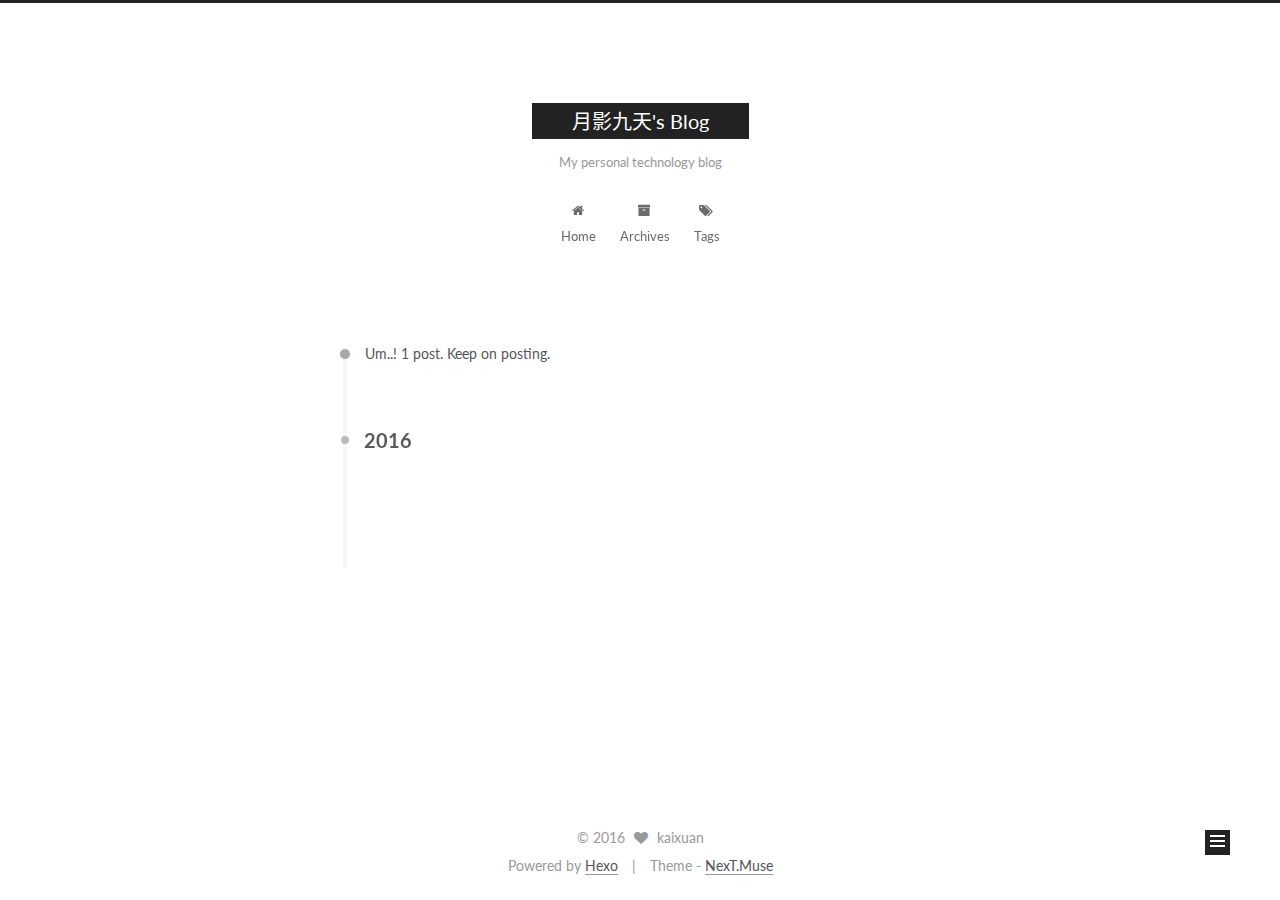
==== commit cdb707fd: "Site updated: 2016-08-07 17:19:10" ====
--- a/archives/index.html
+++ b/archives/index.html
@@ -107,7 +107,7 @@
   };
 </script>
 
-  <title> Archiv | 月影九天's Blog </title>
+  <title> Archive | 月影九天's Blog </title>
 </head>
 
 <body itemscope itemtype="http://schema.org/WebPage" lang="zh-CN">
@@ -165,7 +165,7 @@
             
               <i class="menu-item-icon fa fa-fw fa-home"></i> <br />
             
-            Startseite
+            Home
           </a>
         </li>
       
@@ -175,7 +175,7 @@
             
               <i class="menu-item-icon fa fa-fw fa-archive"></i> <br />
             
-            Archiv
+            Archives
           </a>
         </li>
       
@@ -215,7 +215,7 @@
       
         
       
-      Öhm..! Ein Artikel. Bleib dran.
+      Um..! 1 post. Keep on posting.
     </span>
 
     
@@ -305,7 +305,7 @@
           <div class="site-state-item site-state-posts">
             <a href="/archives">
               <span class="site-state-item-count">1</span>
-              <span class="site-state-item-name">Artikel</span>
+              <span class="site-state-item-name">posts</span>
             </a>
           </div>
 
@@ -352,7 +352,7 @@
 </div>
 
 <div class="powered-by">
-  Erstellt mit  <a class="theme-link" href="http://hexo.io">Hexo</a>
+  Powered by <a class="theme-link" href="http://hexo.io">Hexo</a>
 </div>
 
 <div class="theme-info">
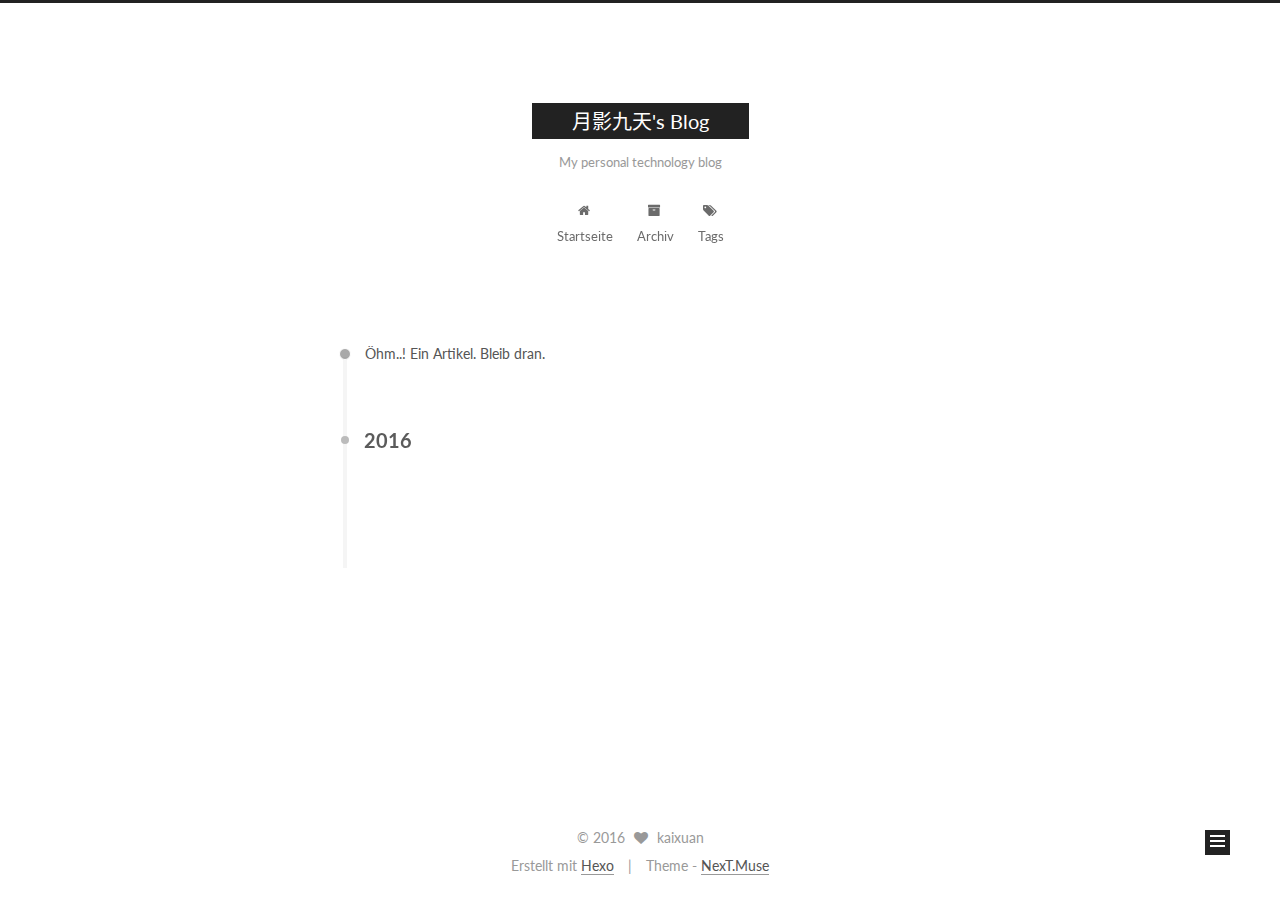
==== commit 11da9961: "Site updated: 2016-08-07 17:44:17" ====
--- a/archives/index.html
+++ b/archives/index.html
@@ -107,7 +107,7 @@
   };
 </script>
 
-  <title> Archive | 月影九天's Blog </title>
+  <title> Archiv | 月影九天's Blog </title>
 </head>
 
 <body itemscope itemtype="http://schema.org/WebPage" lang="zh-CN">
@@ -165,7 +165,7 @@
             
               <i class="menu-item-icon fa fa-fw fa-home"></i> <br />
             
-            Home
+            Startseite
           </a>
         </li>
       
@@ -175,7 +175,7 @@
             
               <i class="menu-item-icon fa fa-fw fa-archive"></i> <br />
             
-            Archives
+            Archiv
           </a>
         </li>
       
@@ -215,7 +215,7 @@
       
         
       
-      Um..! 1 post. Keep on posting.
+      Öhm..! Ein Artikel. Bleib dran.
     </span>
 
     
@@ -305,7 +305,7 @@
           <div class="site-state-item site-state-posts">
             <a href="/archives">
               <span class="site-state-item-count">1</span>
-              <span class="site-state-item-name">posts</span>
+              <span class="site-state-item-name">Artikel</span>
             </a>
           </div>
 
@@ -352,7 +352,7 @@
 </div>
 
 <div class="powered-by">
-  Powered by <a class="theme-link" href="http://hexo.io">Hexo</a>
+  Erstellt mit  <a class="theme-link" href="http://hexo.io">Hexo</a>
 </div>
 
 <div class="theme-info">
--- a/css/main.css
+++ b/css/main.css
@@ -1548,7 +1548,7 @@
   width: 4px;
   height: 4px;
   border-radius: 50%;
-  background: #4fff1b;
+  background: #1205ff;
 }
 .links-of-blogroll {
   font-size: 13px;
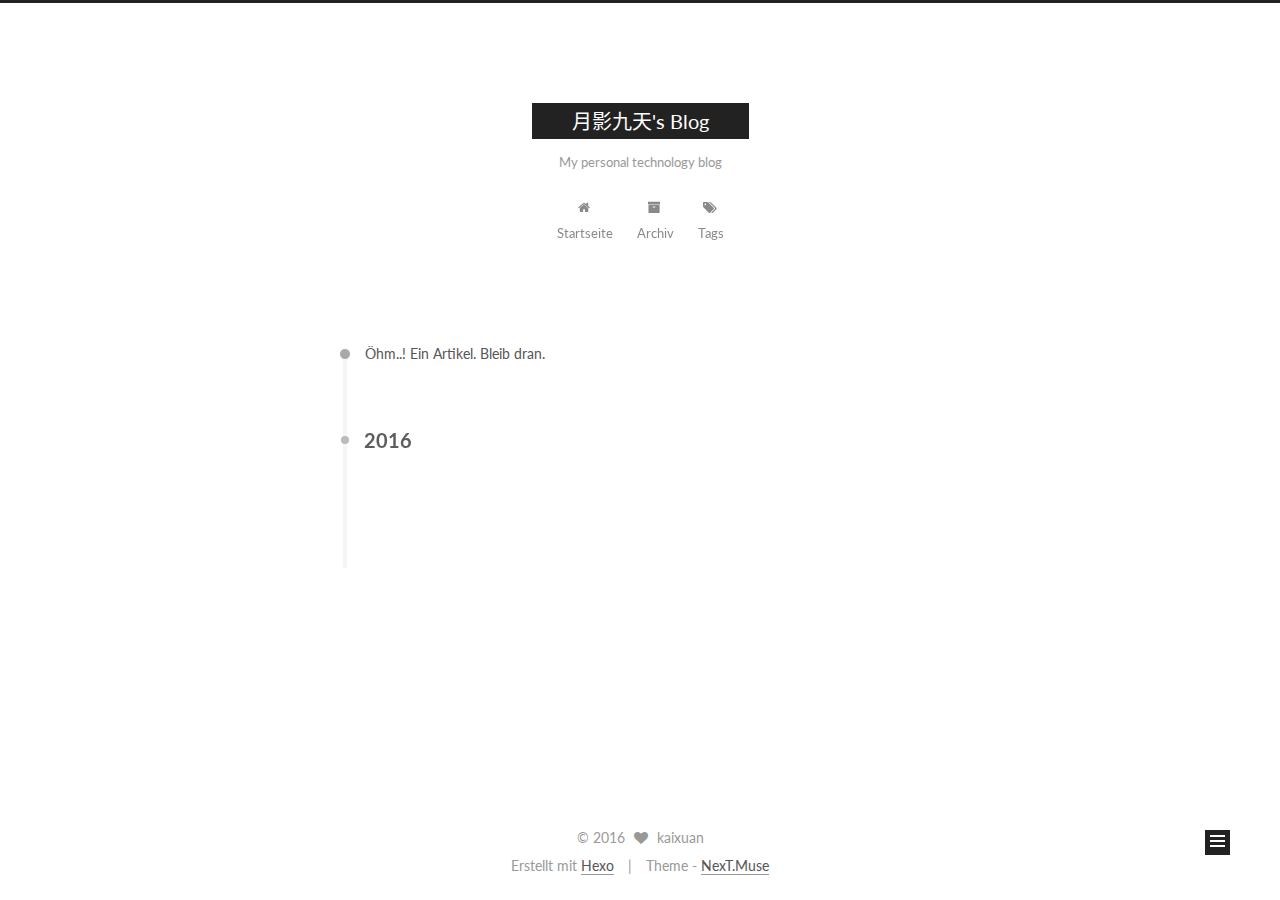
==== commit f322f6f6: "Site updated: 2016-08-07 19:50:03" ====
--- a/archives/index.html
+++ b/archives/index.html
@@ -239,9 +239,9 @@
 
       <h1 class="post-title">
         
-            <a class="post-title-link" href="/2016/08/07/hello-world/" itemprop="url">
+            <a class="post-title-link" href="/2016/08/07/python的特殊方法与多范式/" itemprop="url">
               
-                <span itemprop="name">Hello World</span>
+                <span itemprop="name">python的特殊方法与多范式</span>
               
             </a>
         
@@ -249,7 +249,7 @@
 
       <div class="post-meta">
         <time class="post-time" itemprop="dateCreated"
-              datetime="2016-08-07T12:17:36+08:00"
+              datetime="2016-08-07T19:32:50+08:00"
               content="2016-08-07" >
           08-07
         </time>
--- a/css/main.css
+++ b/css/main.css
@@ -1548,7 +1548,7 @@
   width: 4px;
   height: 4px;
   border-radius: 50%;
-  background: #1205ff;
+  background: #8f0930;
 }
 .links-of-blogroll {
   font-size: 13px;
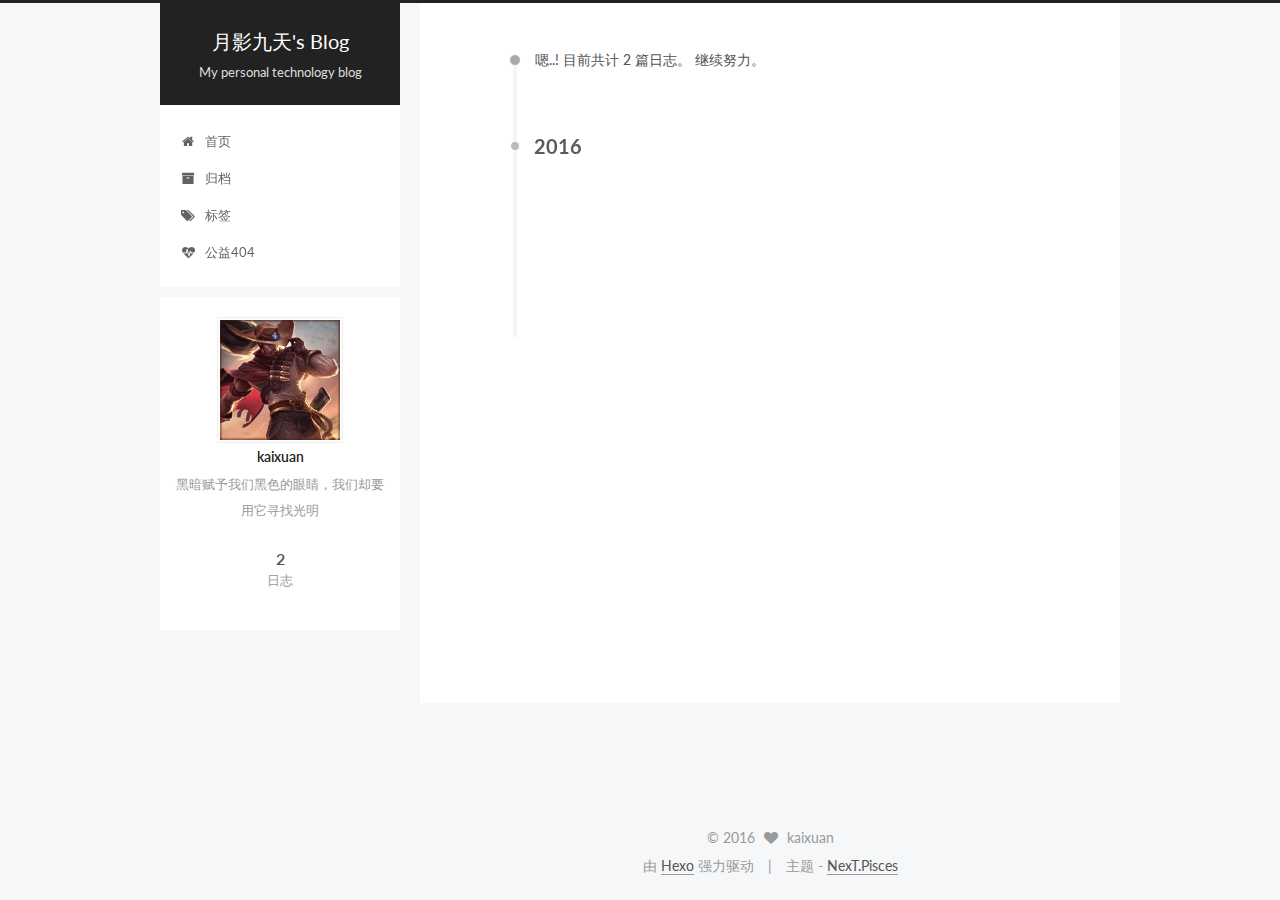
==== commit f2771aa2: "Site updated: 2016-08-12 22:58:18" ====
--- a/archives/index.html
+++ b/archives/index.html
@@ -5,7 +5,7 @@
   
 
 
-<html class="theme-next muse use-motion">
+<html class="theme-next pisces use-motion">
 <head>
   <meta charset="UTF-8"/>
 <meta http-equiv="X-UA-Compatible" content="IE=edge,chrome=1" />
@@ -84,33 +84,36 @@
 
 
 
+<meta name="description" content="黑暗赋予我们黑色的眼睛，我们却要用它寻找光明">
 <meta property="og:type" content="website">
 <meta property="og:title" content="月影九天's Blog">
 <meta property="og:url" content="http://kaixuan.me/archives/index.html">
 <meta property="og:site_name" content="月影九天's Blog">
+<meta property="og:description" content="黑暗赋予我们黑色的眼睛，我们却要用它寻找光明">
 <meta name="twitter:card" content="summary">
 <meta name="twitter:title" content="月影九天's Blog">
+<meta name="twitter:description" content="黑暗赋予我们黑色的眼睛，我们却要用它寻找光明">
 
 
 
 <script type="text/javascript" id="hexo.configuration">
   var NexT = window.NexT || {};
   var CONFIG = {
-    scheme: 'Muse',
+    scheme: 'Pisces',
     sidebar: {"position":"left","display":"post"},
     fancybox: true,
     motion: true,
     duoshuo: {
       userId: 0,
-      author: 'Author'
+      author: '博主'
     }
   };
 </script>
 
-  <title> Archiv | 月影九天's Blog </title>
+  <title> 归档 | 月影九天's Blog </title>
 </head>
 
-<body itemscope itemtype="http://schema.org/WebPage" lang="zh-CN">
+<body itemscope itemtype="http://schema.org/WebPage" lang="zh-Hans">
 
   
 
@@ -165,27 +168,37 @@
             
               <i class="menu-item-icon fa fa-fw fa-home"></i> <br />
             
-            Startseite
+            首页
           </a>
         </li>
       
         
         <li class="menu-item menu-item-archives">
-          <a href="/archives" rel="section">
+          <a href="/归档" rel="section">
             
               <i class="menu-item-icon fa fa-fw fa-archive"></i> <br />
             
-            Archiv
+            归档
           </a>
         </li>
       
         
         <li class="menu-item menu-item-tags">
-          <a href="/tags" rel="section">
+          <a href="/标签" rel="section">
             
               <i class="menu-item-icon fa fa-fw fa-tags"></i> <br />
             
-            Tags
+            标签
+          </a>
+        </li>
+      
+        
+        <li class="menu-item menu-item-commonweal">
+          <a href="/404.html" rel="section">
+            
+              <i class="menu-item-icon fa fa-fw fa-heartbeat"></i> <br />
+            
+            公益404
           </a>
         </li>
       
@@ -215,7 +228,7 @@
       
         
       
-      Öhm..! Ein Artikel. Bleib dran.
+      嗯..! 目前共计 2 篇日志。 继续努力。
     </span>
 
     
@@ -229,6 +242,43 @@
         <div class="collection-title">
           <h2 class="archive-year motion-element" id="archive-year-2016">2016</h2>
         </div>
+      
+      
+
+      
+
+  <article class="post post-type-normal" itemscope itemtype="http://schema.org/Article">
+    <header class="post-header">
+
+      <h1 class="post-title">
+        
+            <a class="post-title-link" href="/2016/08/12/匿名函数/" itemprop="url">
+              
+                <span itemprop="name">匿名函数</span>
+              
+            </a>
+        
+      </h1>
+
+      <div class="post-meta">
+        <time class="post-time" itemprop="dateCreated"
+              datetime="2016-08-12T22:07:00+08:00"
+              content="2016-08-12" >
+          08-12
+        </time>
+      </div>
+
+    </header>
+  </article>
+
+
+
+    
+
+      
+      
+      
+
       
       
 
@@ -296,16 +346,16 @@
       <section class="site-overview sidebar-panel  sidebar-panel-active ">
         <div class="site-author motion-element" itemprop="author" itemscope itemtype="http://schema.org/Person">
           <img class="site-author-image" itemprop="image"
-               src="/images/avatar.gif"
+               src="/uploads/photo.jpg"
                alt="kaixuan" />
           <p class="site-author-name" itemprop="name">kaixuan</p>
-          <p class="site-description motion-element" itemprop="description"></p>
+          <p class="site-description motion-element" itemprop="description">黑暗赋予我们黑色的眼睛，我们却要用它寻找光明</p>
         </div>
         <nav class="site-state motion-element">
           <div class="site-state-item site-state-posts">
-            <a href="/archives">
-              <span class="site-state-item-count">1</span>
-              <span class="site-state-item-name">Artikel</span>
+            <a href="/归档">
+              <span class="site-state-item-count">2</span>
+              <span class="site-state-item-name">日志</span>
             </a>
           </div>
 
@@ -352,13 +402,13 @@
 </div>
 
 <div class="powered-by">
-  Erstellt mit  <a class="theme-link" href="http://hexo.io">Hexo</a>
+  由 <a class="theme-link" href="http://hexo.io">Hexo</a> 强力驱动
 </div>
 
 <div class="theme-info">
-  Theme -
+  主题 -
   <a class="theme-link" href="https://github.com/iissnan/hexo-theme-next">
-    NexT.Muse
+    NexT.Pisces
   </a>
 </div>
 
@@ -424,6 +474,13 @@
   
   
 
+
+  <script type="text/javascript" src="/js/src/affix.js?v=5.0.1"></script>
+
+  <script type="text/javascript" src="/js/src/schemes/pisces.js?v=5.0.1"></script>
+
+
+
   
   
     <script type="text/javascript" id="motion.page.archive">
--- a/css/main.css
+++ b/css/main.css
@@ -497,8 +497,8 @@
   margin: 20px 0;
   padding: 15px;
   font-size: 13px;
-  color: #4d4d4c;
-  background: #f7f7f7;
+  color: #c5c8c6;
+  background: #1d1f21;
   line-height: 1.6;
 }
 pre,
@@ -515,7 +515,7 @@
 }
 pre code {
   padding: 0;
-  color: #4d4d4c;
+  color: #c5c8c6;
   background: none;
   text-shadow: none;
 }
@@ -535,7 +535,7 @@
 }
 .highlight figcaption {
   font-size: 1em;
-  color: #4d4d4c;
+  color: #c5c8c6;
   line-height: 1em;
   margin-bottom: 1em;
 }
@@ -549,10 +549,10 @@
 }
 .highlight figcaption a {
   float: right;
-  color: #4d4d4c;
+  color: #c5c8c6;
 }
 .highlight figcaption a:hover {
-  border-bottom-color: #4d4d4c;
+  border-bottom-color: #c5c8c6;
 }
 .highlight .gutter pre {
   color: #666;
@@ -569,7 +569,7 @@
   border: none;
 }
 pre .comment {
-  color: #8e908c;
+  color: #969896;
 }
 pre .variable,
 pre .attribute,
@@ -583,7 +583,7 @@
 pre .css .id,
 pre .css .class,
 pre .css .pseudo {
-  color: #c82829;
+  color: #c66;
 }
 pre .number,
 pre .preprocessor,
@@ -592,7 +592,7 @@
 pre .params,
 pre .constant,
 pre .command {
-  color: #f5871f;
+  color: #de935f;
 }
 pre .ruby .class .title,
 pre .css .rules .attribute,
@@ -605,11 +605,11 @@
 pre .special,
 pre .number,
 pre .formula {
-  color: #718c00;
+  color: #b5bd68;
 }
 pre .title,
 pre .css .hexcolor {
-  color: #3e999f;
+  color: #8abeb7;
 }
 pre .function,
 pre .python .decorator,
@@ -619,11 +619,11 @@
 pre .perl .sub,
 pre .javascript .title,
 pre .coffeescript .title {
-  color: #4271ae;
+  color: #81a2be;
 }
 pre .keyword,
 pre .javascript .function {
-  color: #8959a8;
+  color: #b294bb;
 }
 .full-image.full-image.full-image {
   border: none;
@@ -728,7 +728,7 @@
   font-size: 14px;
   color: #fff;
   background: #222;
-  border: 2px solid #222;
+  border: 2px solid #555;
   text-decoration: none;
   border-radius: 0;
   transition-property: background-color;
@@ -739,8 +739,8 @@
 .btn:hover,
 .post-more-link .btn:hover {
   border-color: #222;
-  color: #222;
-  background: #fff;
+  color: #fff;
+  background: #222;
 }
 .btn-bar {
   display: block;
@@ -845,7 +845,7 @@
   width: 25px;
   background: #222;
   font-size: 12px;
-  opacity: 1;
+  opacity: 0.6;
   color: #fff;
   cursor: pointer;
   text-align: center;
@@ -866,7 +866,7 @@
   }
 }
 .back-to-top.back-to-top-on {
-  bottom: 19px;
+  bottom: 40px;
 }
 .header {
   background: #fff;
@@ -915,7 +915,7 @@
 .site-subtitle {
   margin-top: 10px;
   font-size: 13px;
-  color: #999;
+  color: #ddd;
 }
 .use-motion .brand {
   opacity: 0;
@@ -988,7 +988,8 @@
   transition-timing-function: ease-in-out;
   transition-delay: 0s;
 }
-.menu .menu-item a:hover {
+.menu .menu-item a:hover,
+.menu-item-active a {
   border-bottom-color: #222;
 }
 .menu .menu-item .fa {
@@ -1216,7 +1217,7 @@
   font-size: 26px;
   text-align: center;
   word-break: break-word;
-  font-weight: 400;
+  font-weight: 300;
 }
 @media (max-width: 767px) {
   .posts-expand .post-title {
@@ -1308,10 +1309,10 @@
   margin-top: 50px;
 }
 .post-more-link .btn {
-  color: #fff;
+  color: #555;
   font-size: 14px;
-  background: #222;
-  border-radius: 0;
+  background: #fff;
+  border-radius: 2px;
   line-height: 2;
 }
 .posts-expand .post-tags {
@@ -1464,20 +1465,20 @@
   display: block;
   margin: 0 auto;
   padding: 2px;
-  max-width: 96px;
+  max-width: 120px;
   height: auto;
-  border: 2px solid #333;
+  border: 1px solid #eee;
 }
 .site-author-name {
-  margin: 5px 0 0;
+  margin: 0;
   text-align: center;
-  color: #f5f5f5;
-  font-weight: normal;
+  color: #222;
+  font-weight: 600;
 }
 .site-description {
-  margin-top: 5px;
+  margin-top: 0;
   text-align: center;
-  font-size: 14px;
+  font-size: 13px;
   color: #999;
 }
 .site-state {
@@ -1489,7 +1490,7 @@
 .site-state-item {
   display: inline-block;
   padding: 0 15px;
-  border-left: 1px solid #333;
+  border-left: 1px solid #eee;
 }
 .site-state-item:first-child {
   border-left: none;
@@ -1502,11 +1503,11 @@
   text-align: center;
   color: inherit;
   font-weight: 600;
-  font-size: 18px;
+  font-size: 16px;
 }
 .site-state-item-name {
   font-size: 13px;
-  color: inherit;
+  color: #999;
 }
 .feed-link {
   margin-top: 20px;
@@ -1548,7 +1549,7 @@
   width: 4px;
   height: 4px;
   border-radius: 50%;
-  background: #8f0930;
+  background: #064404;
 }
 .links-of-blogroll {
   font-size: 13px;
@@ -1577,7 +1578,7 @@
   color: #555;
 }
 .sidebar-nav li:hover {
-  color: #f5f5f5;
+  color: #fc6423;
 }
 .page-post-detail .sidebar-nav-toc {
   padding: 0 5px;
@@ -1586,11 +1587,11 @@
   margin-left: 10px;
 }
 .sidebar-nav .sidebar-nav-active {
-  color: #87daff;
-  border-bottom-color: #87daff;
+  color: #fc6423;
+  border-bottom-color: #fc6423;
 }
 .sidebar-nav .sidebar-nav-active:hover {
-  color: #87daff;
+  color: #fc6423;
 }
 .sidebar-panel {
   display: none;
@@ -1623,12 +1624,12 @@
   transition-timing-function: ease-in-out;
   transition-delay: 0s;
   transition-property: all;
-  color: #999;
-  border-bottom-color: #555;
+  color: #666;
+  border-bottom-color: #ccc;
 }
 .post-toc ol a:hover {
-  color: #ccc;
-  border-bottom-color: #ccc;
+  color: #000;
+  border-bottom-color: #000;
 }
 .post-toc .nav-item {
   overflow: hidden;
@@ -1649,14 +1650,14 @@
   display: block;
 }
 .post-toc .nav .active > a {
-  color: #87daff;
-  border-bottom-color: #87daff;
+  color: #fc6423;
+  border-bottom-color: #fc6423;
 }
 .post-toc .nav .active-current > a {
-  color: #87daff;
+  color: #fc6423;
 }
 .post-toc .nav .active-current > a:hover {
-  color: #87daff;
+  color: #fc6423;
 }
 .footer {
   font-size: 14px;
@@ -2034,6 +2035,28 @@
   top: 42%;
   color: #ccc;
 }
+.busuanzi-count:before {
+  content: " ";
+  float: left;
+  width: 260px;
+  min-height: 25px;
+}
+@media (min-width: 768px) and (max-width: 991px) {
+  .busuanzi-count {
+    width: auto;
+  }
+  .busuanzi-count:before {
+    display: none;
+  }
+}
+@media (max-width: 767px) {
+  .busuanzi-count {
+    width: auto;
+  }
+  .busuanzi-count:before {
+    display: none;
+  }
+}
 .site-uv,
 .site-pv,
 .page-pv {
@@ -2105,78 +2128,395 @@
   padding-left: 10px;
 }
 .page-post-detail .sidebar-toggle-line {
-  background: #87daff;
+  background: #fc6423;
 }
 .page-post-detail .comments {
   overflow: hidden;
 }
-@media (max-width: 767px) {
-  .header-inner,
-  .container .main-inner,
+body {
+  background: #f5f7f9;
+}
+@media (min-width: 992px) {
+  .full-image.full-image.full-image {
+    max-width: none;
+    width: 118%;
+    margin: 0 -9%;
+  }
+}
+.header {
+  position: relative;
+  margin: 0 auto;
+  width: 960px;
+}
+@media (min-width: 768px) and (max-width: 991px) {
+  .header {
+    width: auto;
+  }
+}
+@media (max-width: 767px) {
+  .header {
+    width: auto;
+  }
+}
+.header-inner {
+  position: absolute;
+  top: 0;
+  overflow: hidden;
+  padding: 0;
+  width: 240px;
+  background: #fff;
+}
+@media (min-width: 1600px) {
+  .container .header-inner {
+    width: 240px;
+  }
+}
+@media (min-width: 768px) and (max-width: 991px) {
+  .header-inner {
+    position: relative;
+    width: auto;
+  }
+}
+@media (max-width: 767px) {
+  .header-inner {
+    position: relative;
+    width: auto;
+  }
+}
+.main:before,
+.main:after {
+  content: " ";
+  display: table;
+}
+.main:after {
+  clear: both;
+}
+@media (min-width: 768px) and (max-width: 991px) {
+  .main {
+    padding-bottom: 100px;
+  }
+}
+@media (max-width: 767px) {
+  .main {
+    padding-bottom: 100px;
+  }
+}
+.container .main-inner {
+  width: 960px;
+}
+@media (min-width: 768px) and (max-width: 991px) {
+  .container .main-inner {
+    width: auto;
+  }
+}
+@media (max-width: 767px) {
+  .container .main-inner {
+    width: auto;
+  }
+}
+.content-wrap {
+  float: right;
+  box-sizing: border-box;
+  padding: 40px;
+  width: 700px;
+  background: #fff;
+  min-height: 700px;
+}
+@media (min-width: 768px) and (max-width: 991px) {
+  .content-wrap {
+    width: 100%;
+    padding: 20px;
+  }
+}
+@media (max-width: 767px) {
+  .content-wrap {
+    width: 100%;
+    padding: 20px;
+    min-height: auto;
+  }
+}
+.sidebar {
+  position: static;
+  float: left;
+  margin-top: 300px;
+  width: 240px;
+  background: #fff;
+  box-shadow: none;
+}
+@media (min-width: 768px) and (max-width: 991px) {
+  .sidebar {
+    display: none;
+  }
+}
+@media (max-width: 767px) {
+  .sidebar {
+    display: none;
+  }
+}
+.sidebar-toggle {
+  display: none;
+}
+.footer-inner {
+  width: 960px;
+}
+.footer-inner:before {
+  content: " ";
+  float: left;
+  width: 260px;
+  min-height: 50px;
+}
+@media (min-width: 768px) and (max-width: 991px) {
   .footer-inner {
     width: auto;
   }
-}
-.custom-logo .site-meta-headline {
-  text-align: center;
-}
-.custom-logo .brand {
+  .footer-inner:before {
+    display: none;
+  }
+}
+@media (max-width: 767px) {
+  .footer-inner {
+    width: auto;
+  }
+  .footer-inner:before {
+    display: none;
+  }
+}
+.sidebar-position-right .header-inner {
+  right: 0;
+}
+.sidebar-position-right .content-wrap {
+  float: left;
+}
+.sidebar-position-right .sidebar {
+  float: right;
+}
+.sidebar-position-right .footer-inner:before {
+  float: right;
+}
+.site-meta {
+  padding: 20px 0;
+  color: #fff;
+  background: #222;
+}
+@media (min-width: 768px) and (max-width: 991px) {
+  .site-meta {
+    box-shadow: 0 0 16px rgba(0,0,0,0.5);
+  }
+}
+@media (max-width: 767px) {
+  .site-meta {
+    box-shadow: 0 0 16px rgba(0,0,0,0.5);
+  }
+}
+.brand {
+  display: block;
+  padding: 0;
   background: none;
 }
-.custom-logo .site-title {
-  margin: 10px auto 0;
-  font-size: 24px;
-  color: #222;
-}
-.custom-logo .site-title a {
-  border: none;
-}
-.custom-logo-image {
-  margin: 0 auto;
-  padding: 5px;
-  max-width: 150px;
-  background: #fff;
-}
-@media (max-width: 767px) {
-  .site-nav {
-    position: absolute;
-    left: 0;
-    top: 52px;
-    margin: 0;
-    width: 100%;
-    padding: 0;
-    background: #fff;
-    border-bottom: 1px solid #ddd;
-  }
-}
-@media (max-width: 767px) {
-  .menu {
-    text-align: left;
-  }
-}
-@media (max-width: 767px) {
-  .menu .menu-item {
-    display: block;
-    margin: 0 10px;
-    vertical-align: top;
-  }
-}
-@media (max-width: 767px) {
-  .menu .menu-item br {
-    display: none;
-  }
-}
-@media (max-width: 767px) {
-  .menu .menu-item a {
-    padding: 5px 10px;
-  }
-}
-.menu .menu-item .fa {
-  margin-right: 0;
+.brand:hover {
+  color: #fff;
+}
+.site-subtitle {
+  margin: 0;
 }
 .site-search form {
   display: none;
 }
+.site-nav {
+  border-top: none;
+}
+@media (min-width: 768px) and (max-width: 991px) {
+  .site-nav {
+    display: none !important;
+  }
+}
+@media (min-width: 768px) and (max-width: 991px) {
+  .site-nav-on {
+    display: block !important;
+  }
+}
+.menu .menu-item {
+  display: block;
+  margin: 0;
+  list-style: none;
+}
+.menu .menu-item a {
+  position: relative;
+  box-sizing: border-box;
+  padding: 5px 20px;
+  text-align: left;
+  line-height: inherit;
+  transition-property: background-color;
+  transition-duration: 0.2s;
+  transition-timing-function: ease-in-out;
+  transition-delay: 0s;
+}
+.menu .menu-item a:hover,
+.menu-item-active a {
+  background: #f9f9f9;
+  border-bottom-color: #fff;
+}
+.menu .menu-item br {
+  display: none;
+}
+.menu-item-active a:after {
+  content: " ";
+  position: absolute;
+  top: 50%;
+  margin-top: -3px;
+  right: 15px;
+  width: 6px;
+  height: 6px;
+  border-radius: 50%;
+  background-color: #bbb;
+}
+.btn-bar {
+  background-color: #fff;
+}
+.site-nav-toggle {
+  top: 20px;
+  left: 20px;
+}
+@media (min-width: 768px) and (max-width: 991px) {
+  .site-nav-toggle {
+    display: block;
+  }
+}
+.use-motion .sidebar .motion-element {
+  opacity: 1;
+}
+.sidebar {
+  display: none;
+  right: auto;
+  bottom: auto;
+  -webkit-transform: none;
+}
+.sidebar-inner {
+  box-sizing: border-box;
+  width: 240px;
+  color: #555;
+  background: #fff;
+}
+.sidebar-inner.affix {
+  position: fixed;
+  top: 0;
+}
+.site-overview {
+  margin: 0 2px;
+  text-align: left;
+}
+.site-author:before,
+.site-author:after {
+  content: " ";
+  display: table;
+}
+.site-author:after {
+  clear: both;
+}
+.sidebar a {
+  color: #555;
+}
+.sidebar a:hover {
+  color: #222;
+}
+.links-of-author-item a:before {
+  display: none;
+}
+.links-of-author-item a {
+  border-bottom: none;
+  text-decoration: underline;
+}
+.feed-link {
+  border-top: 1px dotted #ccc;
+  border-bottom: 1px dotted #ccc;
+  text-align: center;
+}
+.feed-link a {
+  display: block;
+  color: #fc6423;
+  border: none;
+}
+.feed-link a:hover {
+  background: none;
+  color: #e34603;
+}
+.feed-link a:hover i {
+  color: #e34603;
+}
+.links-of-author:before,
+.links-of-author:after {
+  content: " ";
+  display: table;
+}
+.links-of-author:after {
+  clear: both;
+}
+.links-of-author-item {
+  float: left;
+  margin: 5px 0 0;
+  width: 50%;
+}
+.links-of-author-item a {
+  box-sizing: border-box;
+  display: inline-block;
+  margin-right: 0;
+  margin-bottom: 0;
+  padding: 0 5px;
+  overflow: hidden;
+  white-space: nowrap;
+  text-overflow: ellipsis;
+}
+.links-of-author-item a {
+  display: block;
+  text-decoration: none;
+}
+.links-of-author-item a:hover {
+  border-radius: 4px;
+  background: #eee;
+}
+.links-of-author-item .fa {
+  margin-right: 2px;
+  font-size: 16px;
+}
+.links-of-author-item .fa-globe {
+  font-size: 15px;
+}
+.links-of-blogroll {
+  margin-top: 20px;
+  padding: 3px 0 0;
+  border-top: 1px dotted #ccc;
+}
+.links-of-blogroll-title {
+  margin-top: 0;
+}
+.links-of-blogroll-item {
+  padding: 0;
+}
+.links-of-blogroll-inline:before,
+.links-of-blogroll-inline:after {
+  content: " ";
+  display: table;
+}
+.links-of-blogroll-inline:after {
+  clear: both;
+}
 .links-of-blogroll-inline .links-of-blogroll-item {
-  display: inline-block;
-}
+  float: left;
+  margin: 5px 0 0;
+  width: 50%;
+}
+.links-of-blogroll-inline .links-of-blogroll-item a {
+  box-sizing: border-box;
+  display: inline-block;
+  margin-right: 0;
+  margin-bottom: 0;
+  padding: 0 5px;
+  overflow: hidden;
+  white-space: nowrap;
+  text-overflow: ellipsis;
+}
+@media (max-width: 767px) {
+  .post-body {
+    text-align: justify;
+  }
+}
